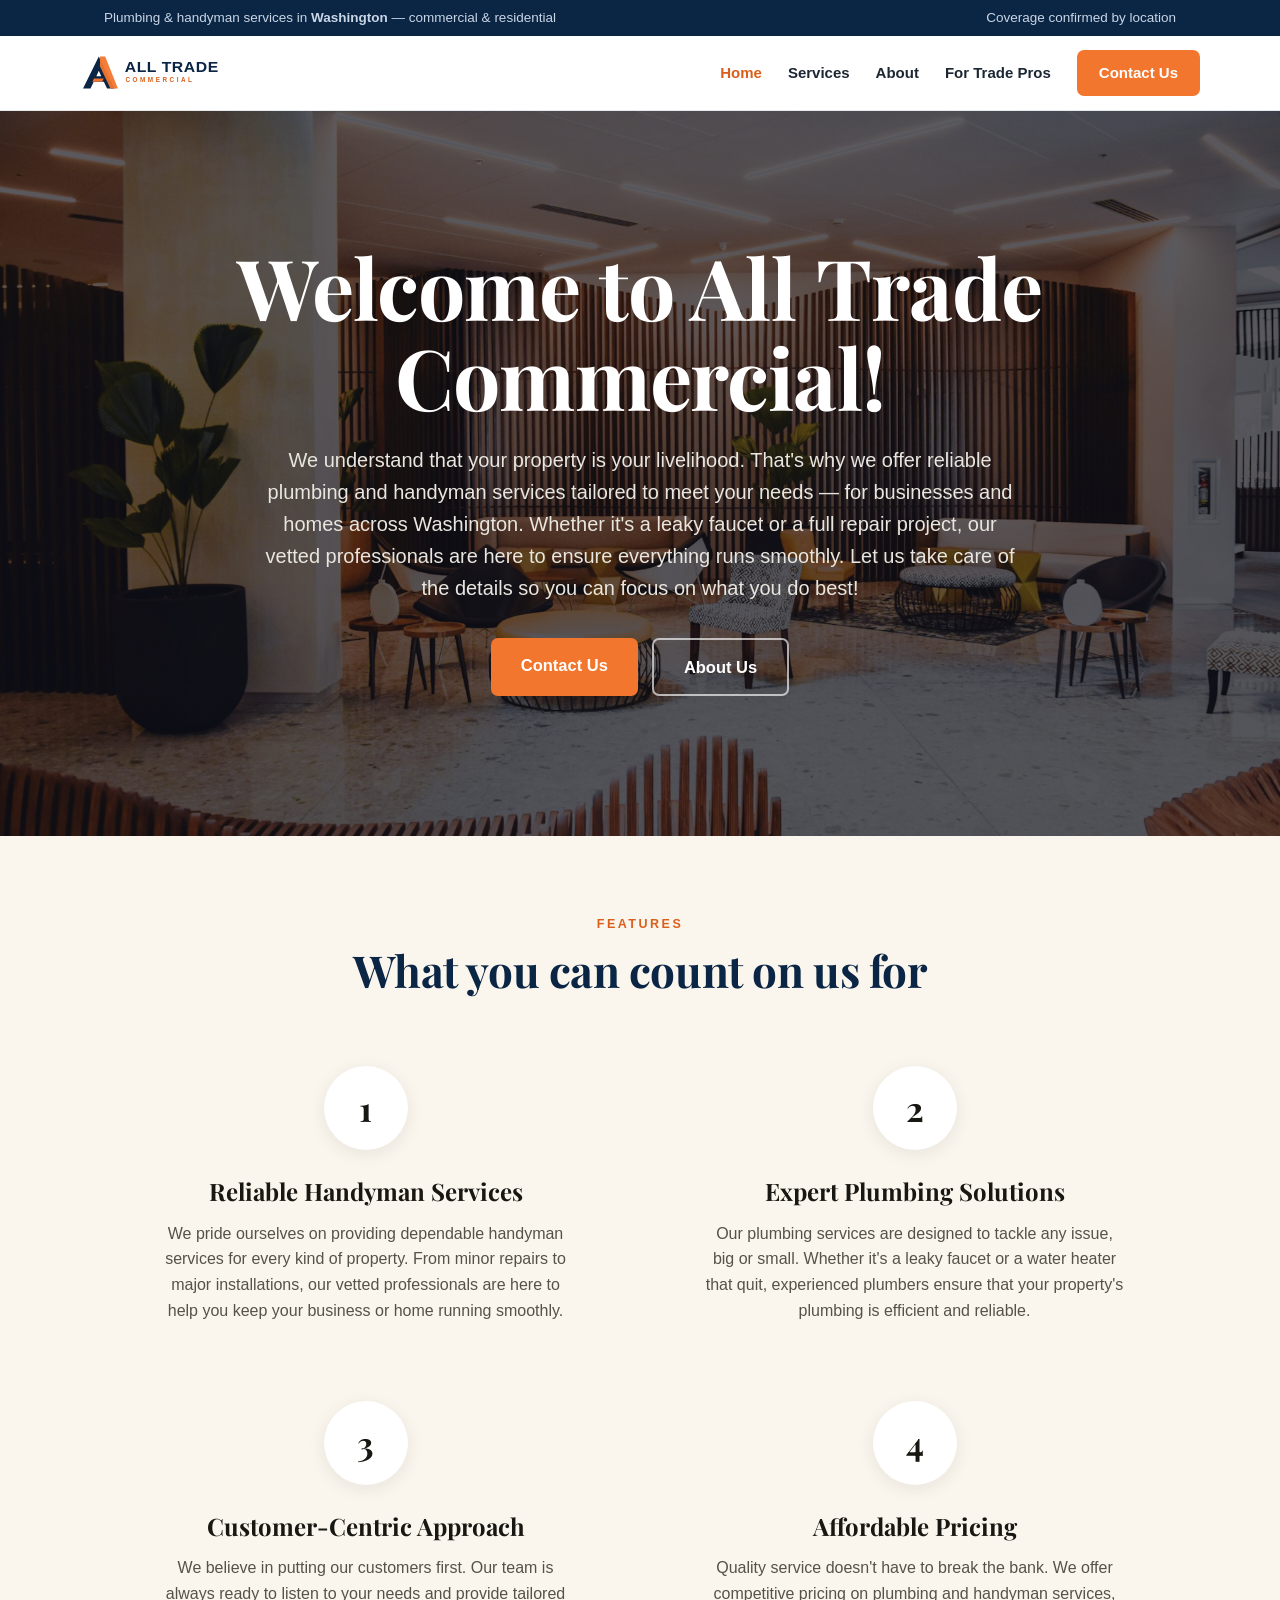
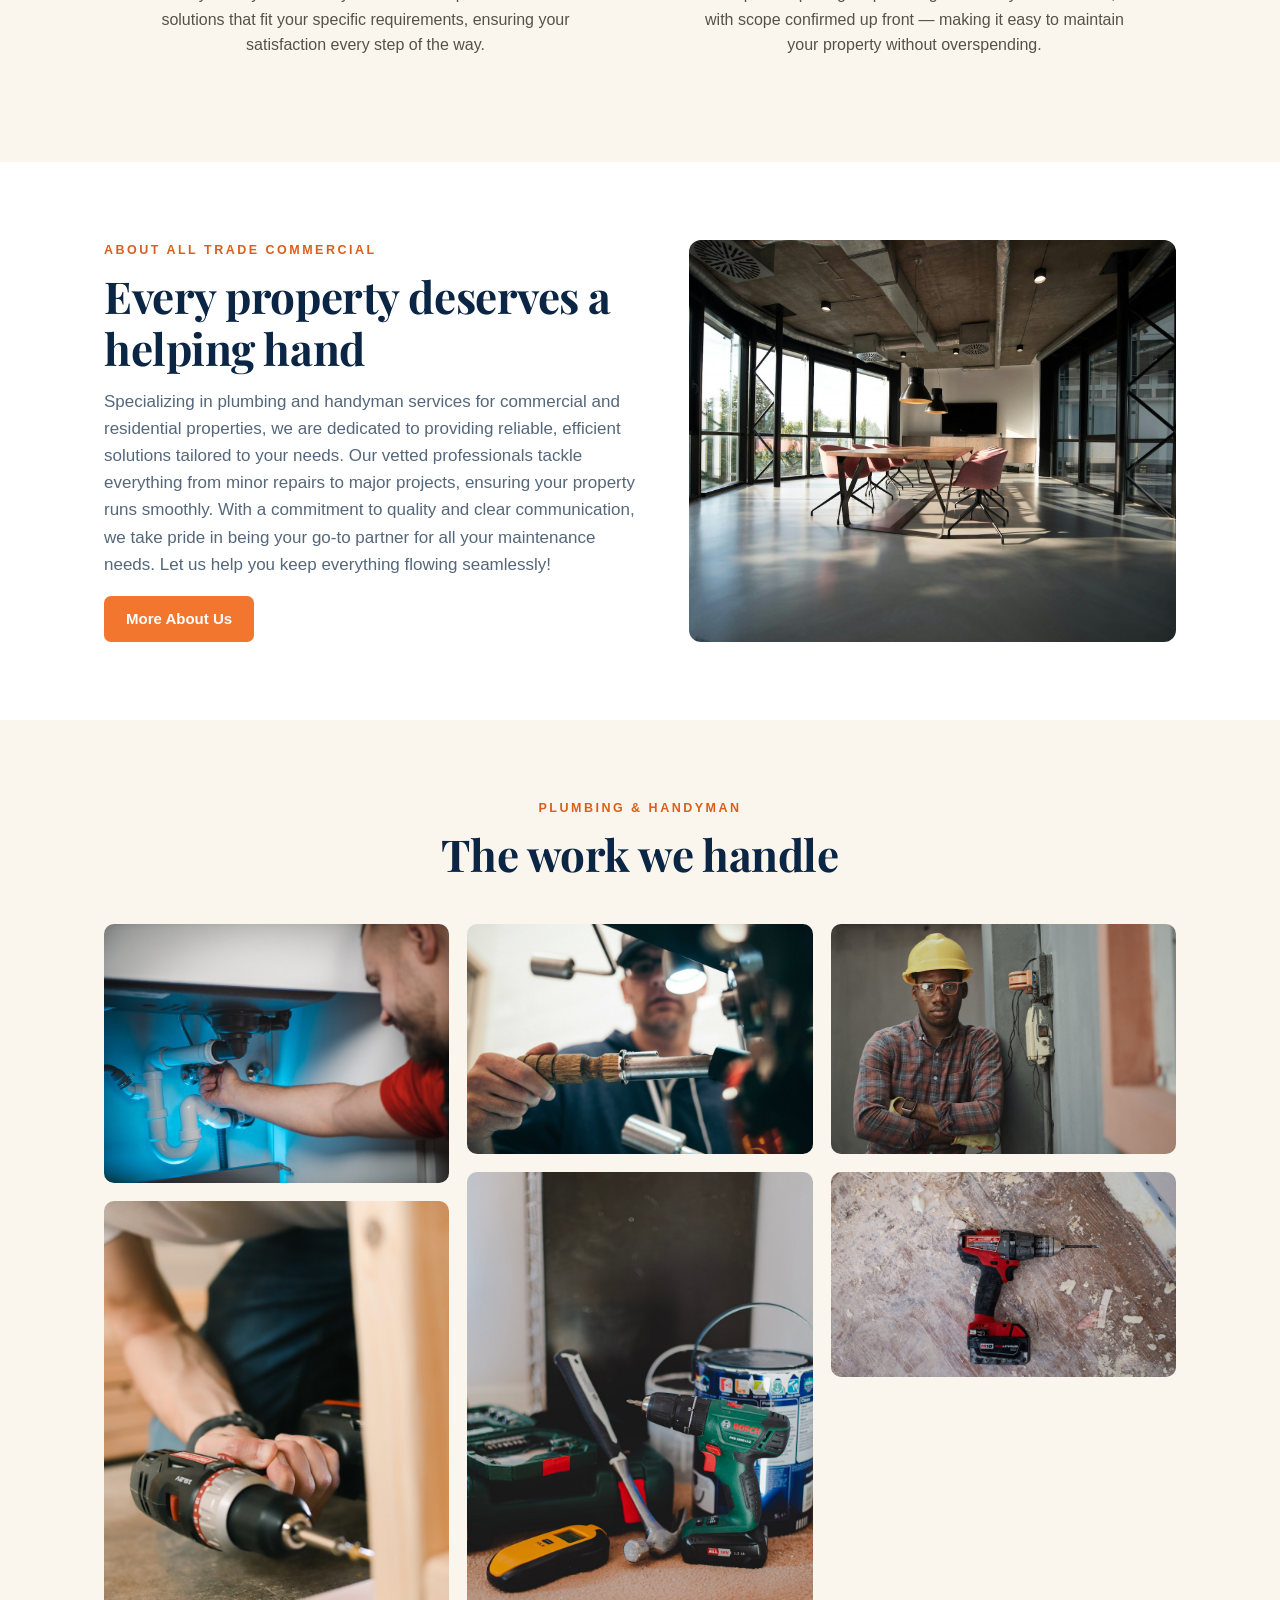
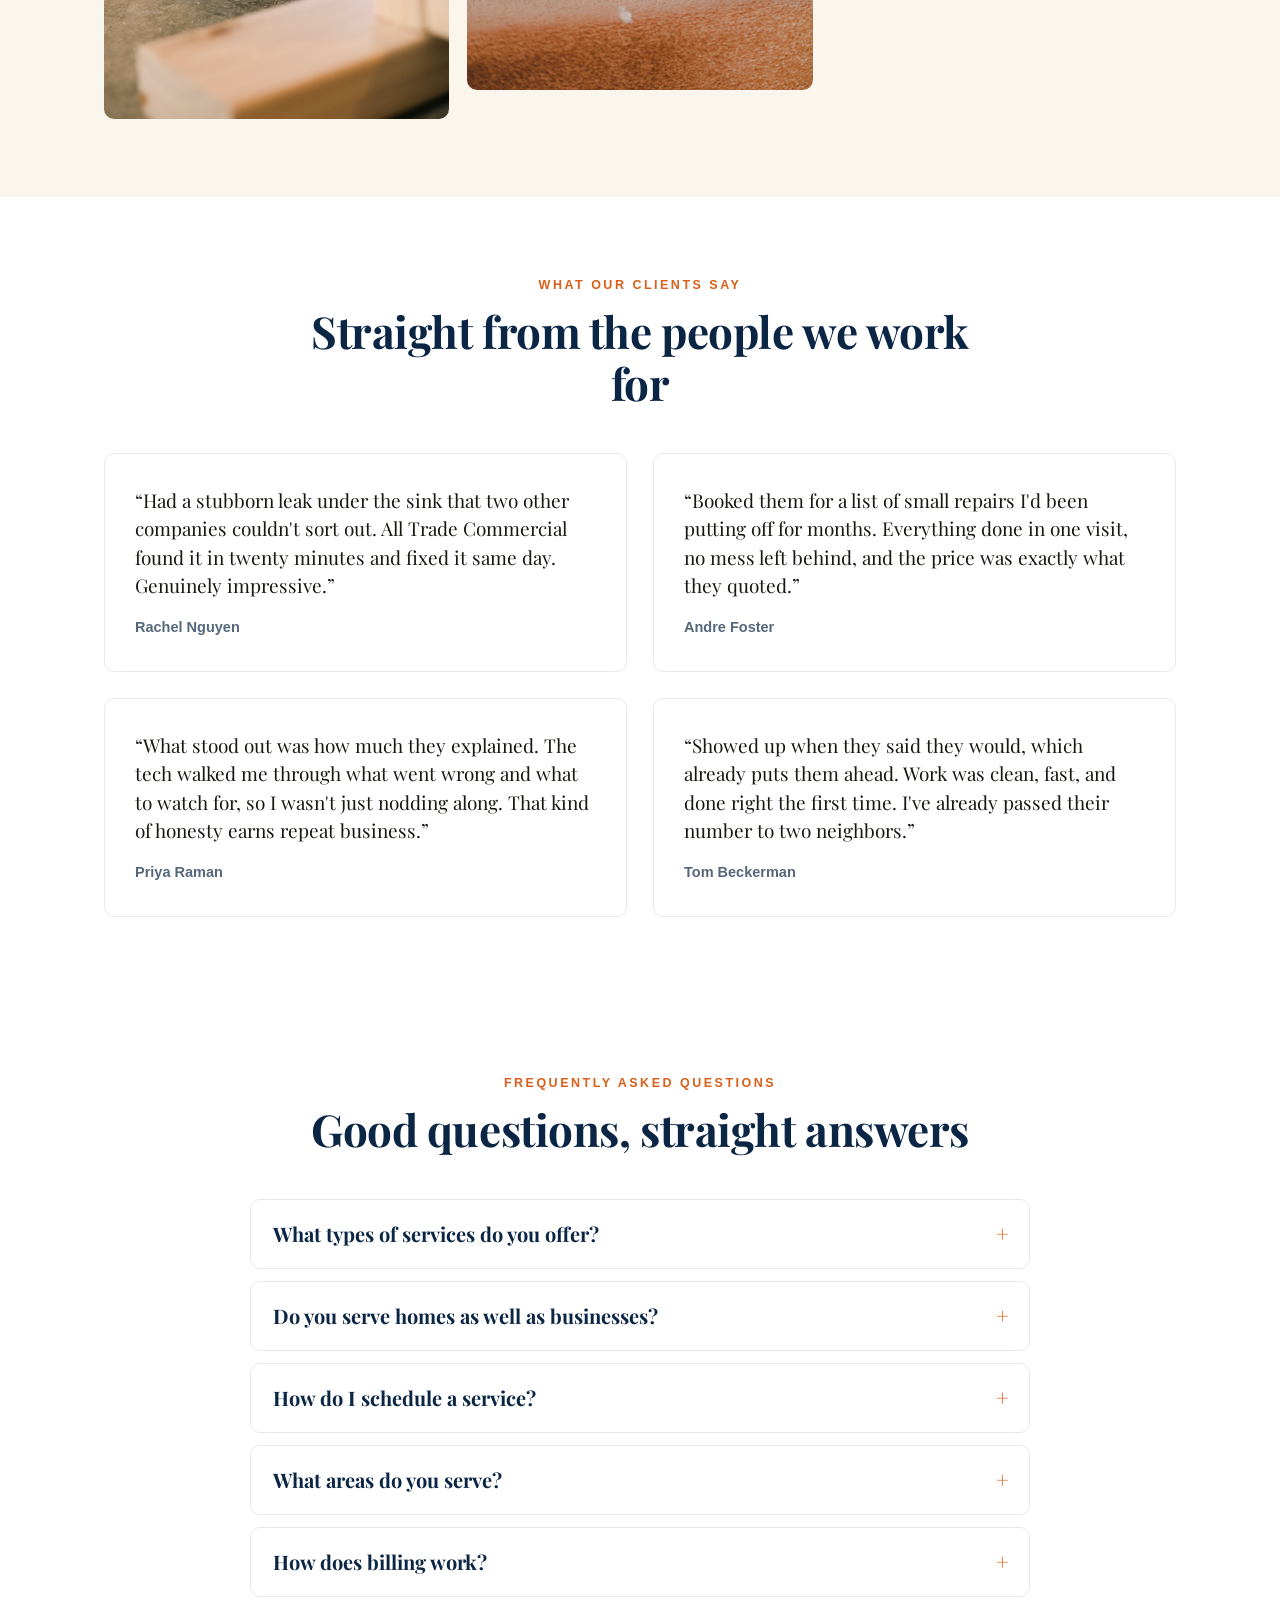
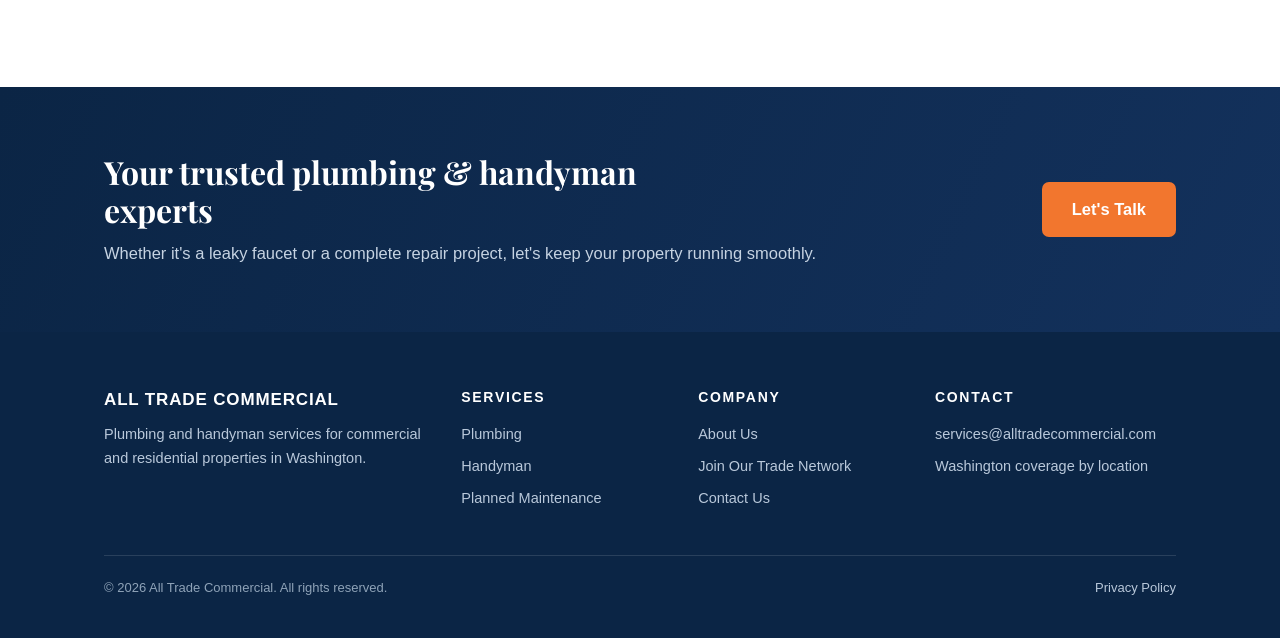
==== index.html @ d50c4b0a "Add client testimonials to homepage" ====
<!doctype html>
<html lang="en">
<head>
  <meta charset="utf-8" />
  <meta name="viewport" content="width=device-width, initial-scale=1" />
  <title>All Trade Commercial — Plumbing &amp; Handyman Services | WA</title>
  <meta name="description" content="Reliable plumbing and handyman services for commercial and residential properties in Washington. One point of contact, vetted professionals, and service tailored to your needs." />
  <link rel="stylesheet" href="/styles.css?v=3" />
  <link rel="icon" href="/assets/all-trade-mark.svg" type="image/svg+xml" />
  <meta property="og:title" content="All Trade Commercial — Plumbing &amp; Handyman Services" />
  <meta property="og:description" content="Reliable plumbing and handyman services for commercial and residential properties across Washington." />
  <meta property="og:type" content="website" />
  <meta property="og:url" content="https://alltradecommercial.com/" />
  <meta property="og:image" content="https://alltradecommercial.com/assets/photos/hero.jpg" />
  <script type="application/ld+json">
  {
    "@context": "https://schema.org",
    "@type": "LocalBusiness",
    "name": "All Trade Commercial",
    "url": "https://alltradecommercial.com",
    "email": "services@alltradecommercial.com",
    "description": "Plumbing and handyman services for commercial and residential properties in Washington.",
    "areaServed": "Washington"
  }
  </script>
</head>
<body>

  <div class="topbar">
    <div class="container">
      <div>Plumbing &amp; handyman services in <b>Washington</b> — commercial &amp; residential</div>
      <div>Coverage confirmed by location</div>
    </div>
  </div>

  <header class="site">
    <div class="container nav">
      <a class="brand" href="/">
        <img class="logo" src="/assets/all-trade-commercial-logo.svg" alt="All Trade Commercial" />
      </a>
      <button class="hamburger" aria-label="Menu" onclick="document.querySelector('nav.links').classList.toggle('open')">
        <span></span><span></span><span></span>
      </button>
      <nav class="links">
        <a href="/" class="active">Home</a>
        <a href="/services/">Services</a>
        <a href="/about/">About</a>
        <a href="/trades/">For Trade Pros</a>
        <a href="/contact/" class="btn">Contact Us</a>
      </nav>
    </div>
  </header>

  <section class="hero photo">
    <div class="container">
      <h1>Welcome to All&nbsp;Trade Commercial!</h1>
      <p class="lede">We understand that your property is your livelihood. That's why we offer reliable plumbing and handyman services tailored to meet your needs — for businesses and homes across Washington. Whether it's a leaky faucet or a full repair project, our vetted professionals are here to ensure everything runs smoothly. Let us take care of the details so you can focus on what you do best!</p>
      <div class="cta-row">
        <a class="btn big" href="/contact/">Contact Us</a>
        <a class="btn big ghost" href="/about/">About Us</a>
      </div>
    </div>
  </section>

  <section class="block soft">
    <div class="container">
      <div class="section-head center-head">
        <div class="kicker">Features</div>
        <h2>What you can count on us for</h2>
      </div>
      <div class="grid cols-2">
        <div class="numbered">
          <div class="num">1</div>
          <h3>Reliable Handyman Services</h3>
          <p>We pride ourselves on providing dependable handyman services for every kind of property. From minor repairs to major installations, our vetted professionals are here to help you keep your business or home running smoothly.</p>
        </div>
        <div class="numbered">
          <div class="num">2</div>
          <h3>Expert Plumbing Solutions</h3>
          <p>Our plumbing services are designed to tackle any issue, big or small. Whether it's a leaky faucet or a water heater that quit, experienced plumbers ensure that your property's plumbing is efficient and reliable.</p>
        </div>
        <div class="numbered">
          <div class="num">3</div>
          <h3>Customer-Centric Approach</h3>
          <p>We believe in putting our customers first. Our team is always ready to listen to your needs and provide tailored solutions that fit your specific requirements, ensuring your satisfaction every step of the way.</p>
        </div>
        <div class="numbered">
          <div class="num">4</div>
          <h3>Affordable Pricing</h3>
          <p>Quality service doesn't have to break the bank. We offer competitive pricing on plumbing and handyman services, with scope confirmed up front — making it easy to maintain your property without overspending.</p>
        </div>
      </div>
    </div>
  </section>

  <section class="block">
    <div class="container about-photo">
      <div class="section-head">
        <div class="kicker">About All Trade Commercial</div>
        <h2>Every property deserves a helping hand</h2>
        <p>Specializing in plumbing and handyman services for commercial and residential properties, we are dedicated to providing reliable, efficient solutions tailored to your needs. Our vetted professionals tackle everything from minor repairs to major projects, ensuring your property runs smoothly. With a commitment to quality and clear communication, we take pride in being your go-to partner for all your maintenance needs. Let us help you keep everything flowing seamlessly!</p>
        <p style="margin-top:18px;"><a class="btn" href="/about/">More About Us</a></p>
      </div>
      <img src="/assets/photos/hero-interior.jpg" alt="Modern commercial interior" loading="lazy" />
    </div>
  </section>

  <section class="block soft">
    <div class="container">
      <div class="section-head center-head">
        <div class="kicker">Plumbing &amp; Handyman</div>
        <h2>The work we handle</h2>
      </div>
      <div class="gallery">
        <img src="/assets/photos/plumber-2.jpg" alt="Plumber repairing a sink drain" loading="lazy" />
        <img src="/assets/photos/handyman-2.jpg" alt="Handyman fastening hardware with a drill" loading="lazy" />
        <img src="/assets/photos/plumbing-fix.jpg" alt="Technician working on plumbing fittings" loading="lazy" />
        <img src="/assets/photos/handyman-1.jpg" alt="Tools and paint ready for repairs" loading="lazy" />
        <img src="/assets/photos/plumber-1.jpg" alt="Tradesman on a job site" loading="lazy" />
        <img src="/assets/photos/tools-1.jpg" alt="Drill on a workbench during renovation" loading="lazy" />
      </div>
    </div>
  </section>

  <section class="block">
    <div class="container">
      <div class="section-head center-head">
        <div class="kicker">What Our Clients Say</div>
        <h2>Straight from the people we work for</h2>
      </div>
      <div class="quotes">
        <div class="quote">
          <p class="q">“Had a stubborn leak under the sink that two other companies couldn't sort out. All Trade Commercial found it in twenty minutes and fixed it same day. Genuinely impressive.”</p>
          <div class="who">Rachel Nguyen</div>
        </div>
        <div class="quote">
          <p class="q">“Booked them for a list of small repairs I'd been putting off for months. Everything done in one visit, no mess left behind, and the price was exactly what they quoted.”</p>
          <div class="who">Andre Foster</div>
        </div>
        <div class="quote">
          <p class="q">“What stood out was how much they explained. The tech walked me through what went wrong and what to watch for, so I wasn't just nodding along. That kind of honesty earns repeat business.”</p>
          <div class="who">Priya Raman</div>
        </div>
        <div class="quote">
          <p class="q">“Showed up when they said they would, which already puts them ahead. Work was clean, fast, and done right the first time. I've already passed their number to two neighbors.”</p>
          <div class="who">Tom Beckerman</div>
        </div>
      </div>
    </div>
  </section>

  <section class="block">
    <div class="container">
      <div class="section-head center-head">
        <div class="kicker">Frequently Asked Questions</div>
        <h2>Good questions, straight answers</h2>
      </div>
      <div class="faq">
        <details>
          <summary>What types of services do you offer?</summary>
          <div class="a">We provide a range of plumbing and handyman services for commercial and residential properties — repairs, installations, and maintenance. Whatever you need handled, our team is here to help!</div>
        </details>
        <details>
          <summary>Do you serve homes as well as businesses?</summary>
          <div class="a">Yes — both. Our roots are in commercial properties, and the same vetted professionals and organized process are available for residential work too.</div>
        </details>
        <details>
          <summary>How do I schedule a service?</summary>
          <div class="a">Scheduling with us is easy! Just email us or fill out our contact form with the issue and property location, and we'll get back to you promptly to arrange a convenient time.</div>
        </details>
        <details>
          <summary>What areas do you serve?</summary>
          <div class="a">We proudly serve Washington, with availability confirmed by property location. If you're unsure whether we cover your area, just reach out and we'll be happy to assist!</div>
        </details>
        <details>
          <summary>How does billing work?</summary>
          <div class="a">We confirm scope and pricing before work is scheduled, and every completed job comes with clear, organized documentation. Multi-property clients can get consolidated billing across locations.</div>
        </details>
      </div>
    </div>
  </section>

  <section class="cta-band">
    <div class="container">
      <div>
        <h2>Your trusted plumbing &amp; handyman experts</h2>
        <p>Whether it's a leaky faucet or a complete repair project, let's keep your property running smoothly.</p>
      </div>
      <a class="btn big" href="/contact/">Let's Talk</a>
    </div>
  </section>

  <footer class="site">
    <div class="container">
      <div class="cols">
        <div>
          <div class="brandline">ALL TRADE COMMERCIAL</div>
          <p>Plumbing and handyman services for commercial and residential properties in Washington.</p>
        </div>
        <div>
          <h4>Services</h4>
          <a href="/services/#plumbing">Plumbing</a>
          <a href="/services/#handyman">Handyman</a>
          <a href="/contact/">Planned Maintenance</a>
        </div>
        <div>
          <h4>Company</h4>
          <a href="/about/">About Us</a>
          <a href="/trades/">Join Our Trade Network</a>
          <a href="/contact/">Contact Us</a>
        </div>
        <div>
          <h4>Contact</h4>
          <a href="mailto:services@alltradecommercial.com">services@alltradecommercial.com</a>
          <p style="margin-top:8px;">Washington coverage by location</p>
        </div>
      </div>
      <div class="fine">
        <div>© 2026 All Trade Commercial. All rights reserved.</div>
        <div><a href="/privacy/">Privacy Policy</a></div>
      </div>
    </div>
  </footer>

</body>
</html>
---- styles.css ----
/* All Trade Commercial — site styles */
@import url('https://fonts.googleapis.com/css2?family=Playfair+Display:wght@600;700;800&display=swap');
:root {
  --serif: 'Playfair Display', Georgia, 'Times New Roman', serif;
  --navy: #0b2545;
  --navy-2: #13315c;
  --ink: #1c2733;
  --slate: #55677a;
  --line: #e3e9ef;
  --bg: #ffffff;
  --bg-soft: #faf6ee;
  --orange: #f2762e;
  --orange-dark: #d95f1a;
  --white: #ffffff;
  --radius: 10px;
  --shadow: 0 10px 30px rgba(11, 37, 69, 0.10);
  --font: -apple-system, BlinkMacSystemFont, "Segoe UI", Roboto, Helvetica, Arial, sans-serif;
}

* { margin: 0; padding: 0; box-sizing: border-box; }

html { scroll-behavior: smooth; }

body {
  font-family: var(--font);
  color: var(--ink);
  background: var(--bg);
  line-height: 1.6;
  font-size: 16.5px;
  -webkit-font-smoothing: antialiased;
}

img { max-width: 100%; display: block; }

.container { max-width: 1120px; margin: 0 auto; padding: 0 24px; }

/* ---------- Header ---------- */
.topbar {
  background: var(--navy);
  color: #c9d6e5;
  font-size: 13.5px;
  padding: 7px 0;
}
.topbar .container {
  display: flex;
  justify-content: space-between;
  gap: 16px;
  flex-wrap: wrap;
}
.topbar a { color: #ffffff; text-decoration: none; font-weight: 600; }
.topbar a:hover { color: var(--orange); }

header.site {
  background: var(--white);
  border-bottom: 1px solid var(--line);
  position: sticky;
  top: 0;
  z-index: 50;
}
.nav {
  display: flex;
  align-items: center;
  justify-content: space-between;
  padding: 14px 0;
  gap: 24px;
}
.brand {
  display: flex;
  align-items: center;
  gap: 11px;
  text-decoration: none;
  color: var(--navy);
}
.brand .logo { width: 214px; height: auto; display: block; }
nav.links { display: flex; align-items: center; gap: 26px; }
nav.links a {
  text-decoration: none;
  color: var(--ink);
  font-weight: 600;
  font-size: 15px;
}
nav.links a:hover, nav.links a.active { color: var(--orange-dark); }
.btn {
  display: inline-block;
  background: var(--orange);
  color: #fff !important;
  font-weight: 700;
  padding: 11px 22px;
  border-radius: 7px;
  text-decoration: none;
  border: none;
  font-size: 15px;
  cursor: pointer;
  transition: background 0.15s ease;
}
.btn:hover { background: var(--orange-dark); }
.btn.ghost {
  background: transparent;
  color: #fff !important;
  border: 2px solid rgba(255, 255, 255, 0.65);
}
.btn.ghost:hover { border-color: #fff; background: rgba(255,255,255,0.08); }
.btn.big { padding: 14px 30px; font-size: 16.5px; }

.hamburger {
  display: none;
  background: none;
  border: none;
  cursor: pointer;
  padding: 6px;
}
.hamburger span {
  display: block;
  width: 24px;
  height: 3px;
  background: var(--navy);
  margin: 5px 0;
  border-radius: 2px;
}

/* ---------- Hero ---------- */
.hero {
  background:
    linear-gradient(120deg, rgba(11, 37, 69, 0.97) 35%, rgba(19, 49, 92, 0.90)),
    repeating-linear-gradient(45deg, #0d2b50 0 22px, #0b2545 22px 44px);
  color: #fff;
  padding: 84px 0 92px;
}
.hero .kicker {
  color: var(--orange);
  font-weight: 800;
  letter-spacing: 0.22em;
  text-transform: uppercase;
  font-size: 13px;
  margin-bottom: 18px;
}
.hero h1 {
  font-size: clamp(32px, 5vw, 52px);
  line-height: 1.12;
  font-weight: 800;
  max-width: 720px;
  letter-spacing: -0.01em;
}
.hero p.lede {
  margin: 22px 0 34px;
  font-size: 19px;
  color: #cfdae8;
  max-width: 640px;
}
.hero .cta-row { display: flex; gap: 14px; flex-wrap: wrap; }
.hero .strip {
  margin-top: 56px;
  display: flex;
  gap: 34px;
  flex-wrap: wrap;
  border-top: 1px solid rgba(255, 255, 255, 0.15);
  padding-top: 26px;
}
.hero .strip div { font-size: 14.5px; color: #b9c8da; }
.hero .strip b { display: block; color: #fff; font-size: 16.5px; margin-bottom: 2px; }

/* ---------- Sections ---------- */
section.block { padding: 78px 0; }
section.block.soft { background: var(--bg-soft); }
.section-head { max-width: 700px; margin-bottom: 44px; }
.section-head .kicker {
  color: var(--orange-dark);
  font-weight: 800;
  letter-spacing: 0.2em;
  text-transform: uppercase;
  font-size: 12.5px;
  margin-bottom: 10px;
}
.section-head h2 {
  font-size: clamp(26px, 3.6vw, 36px);
  color: var(--navy);
  line-height: 1.18;
  letter-spacing: -0.01em;
}
.section-head p { margin-top: 14px; color: var(--slate); font-size: 17px; }

.grid { display: grid; gap: 26px; }
.grid.cols-3 { grid-template-columns: repeat(3, 1fr); }
.grid.cols-2 { grid-template-columns: repeat(2, 1fr); }
.grid.cols-4 { grid-template-columns: repeat(4, 1fr); }

.card {
  background: var(--white);
  border: 1px solid var(--line);
  border-radius: var(--radius);
  padding: 30px 28px;
}
.card .icon {
  width: 46px;
  height: 46px;
  border-radius: 9px;
  background: #fdeadd;
  display: flex;
  align-items: center;
  justify-content: center;
  margin-bottom: 18px;
}
.card .icon svg { width: 24px; height: 24px; stroke: var(--orange-dark); }
.card h3 { color: var(--navy); font-size: 19px; margin-bottom: 9px; }
.card p { color: var(--slate); font-size: 15.5px; }
.card ul { margin: 12px 0 0 18px; color: var(--slate); font-size: 15.5px; }
.card ul li { margin-bottom: 5px; }
.card .more {
  display: inline-block;
  margin-top: 16px;
  color: var(--orange-dark);
  font-weight: 700;
  text-decoration: none;
  font-size: 15px;
}
.card .more:hover { text-decoration: underline; }

/* steps */
.steps { counter-reset: step; }
.step { position: relative; padding-left: 0; }
.step .num {
  width: 44px;
  height: 44px;
  border-radius: 50%;
  background: var(--navy);
  color: #fff;
  font-weight: 800;
  font-size: 18px;
  display: flex;
  align-items: center;
  justify-content: center;
  margin-bottom: 16px;
}
.step h3 { color: var(--navy); font-size: 18px; margin-bottom: 8px; }
.step p { color: var(--slate); font-size: 15.5px; }

/* industries chips */
.chips { display: flex; flex-wrap: wrap; gap: 12px; }
.chip {
  background: var(--white);
  border: 1px solid var(--line);
  border-radius: 100px;
  padding: 10px 20px;
  font-weight: 600;
  color: var(--navy);
  font-size: 15px;
}

/* why list */
.why { display: grid; grid-template-columns: repeat(2, 1fr); gap: 22px 34px; }
.why .item { display: flex; gap: 15px; align-items: flex-start; }
.why .tick {
  flex: none;
  width: 26px;
  height: 26px;
  border-radius: 50%;
  background: var(--orange);
  color: #fff;
  font-weight: 800;
  font-size: 15px;
  display: flex;
  align-items: center;
  justify-content: center;
  margin-top: 2px;
}
.why h3 { color: var(--navy); font-size: 17px; margin-bottom: 5px; }
.why p { color: var(--slate); font-size: 15px; }

/* CTA band */
.cta-band {
  background: linear-gradient(115deg, var(--navy), var(--navy-2));
  color: #fff;
  padding: 66px 0;
}
.cta-band .container {
  display: flex;
  align-items: center;
  justify-content: space-between;
  gap: 30px;
  flex-wrap: wrap;
}
.cta-band h2 { font-size: clamp(24px, 3.4vw, 32px); max-width: 560px; line-height: 1.2; }
.cta-band p { color: #c6d3e2; margin-top: 10px; font-size: 16.5px; }

/* ---------- Page hero (interior pages) ---------- */
.page-hero {
  background: linear-gradient(120deg, var(--navy) 40%, var(--navy-2));
  color: #fff;
  padding: 62px 0;
}
.page-hero h1 { font-size: clamp(28px, 4.4vw, 42px); font-weight: 800; letter-spacing: -0.01em; }
.page-hero p { color: #cfdae8; margin-top: 12px; max-width: 640px; font-size: 17.5px; }

/* ---------- Service detail rows ---------- */
.svc-row {
  display: grid;
  grid-template-columns: 1fr 1.4fr;
  gap: 44px;
  padding: 54px 0;
  border-bottom: 1px solid var(--line);
  align-items: start;
}
.svc-row:last-child { border-bottom: none; }
.svc-row .label h2 { color: var(--navy); font-size: 26px; margin-bottom: 10px; }
.svc-row .label p { color: var(--slate); font-size: 16px; }
.svc-row .badge {
  display: inline-block;
  background: #fdeadd;
  color: var(--orange-dark);
  font-weight: 700;
  font-size: 12.5px;
  letter-spacing: 0.08em;
  text-transform: uppercase;
  border-radius: 100px;
  padding: 5px 14px;
  margin-bottom: 14px;
}
.svc-row ul.svc-list {
  columns: 2;
  gap: 34px;
  list-style: none;
}
.svc-row ul.svc-list li {
  padding: 9px 0 9px 28px;
  position: relative;
  color: var(--ink);
  font-size: 15.5px;
  break-inside: avoid;
}
.svc-row ul.svc-list li::before {
  content: "";
  position: absolute;
  left: 0;
  top: 15px;
  width: 15px;
  height: 15px;
  border-radius: 4px;
  background: var(--orange);
}

/* ---------- Contact ---------- */
.contact-grid { display: grid; grid-template-columns: 1.15fr 1fr; gap: 48px; align-items: start; }
form.contact {
  background: var(--white);
  border: 1px solid var(--line);
  border-radius: var(--radius);
  padding: 34px;
  box-shadow: var(--shadow);
}
form.contact .row { display: grid; grid-template-columns: 1fr 1fr; gap: 16px; }
form.contact label {
  display: block;
  font-weight: 700;
  color: var(--navy);
  font-size: 14px;
  margin: 16px 0 6px;
}
form.contact input, form.contact select, form.contact textarea {
  width: 100%;
  border: 1.5px solid var(--line);
  border-radius: 7px;
  padding: 11px 13px;
  font-size: 15.5px;
  font-family: var(--font);
  color: var(--ink);
  background: #fff;
}
form.contact input:focus, form.contact select:focus, form.contact textarea:focus {
  outline: none;
  border-color: var(--orange);
}
form.contact button { margin-top: 24px; width: 100%; }
.contact-side .card { margin-bottom: 20px; }
.contact-side .card a { color: var(--orange-dark); font-weight: 700; text-decoration: none; }
.contact-side .card a:hover { text-decoration: underline; }

/* ---------- About ---------- */
.about-cols { display: grid; grid-template-columns: 1.3fr 1fr; gap: 48px; align-items: start; }
.about-cols .prose p { margin-bottom: 16px; color: var(--ink); font-size: 16.5px; }
.about-cols .prose p.muted { color: var(--slate); }

/* ---------- FAQ ---------- */
.faq { max-width: 780px; }
.faq details {
  background: var(--white);
  border: 1px solid var(--line);
  border-radius: var(--radius);
  margin-bottom: 12px;
  overflow: hidden;
}
.faq summary {
  cursor: pointer;
  list-style: none;
  padding: 18px 22px;
  font-weight: 700;
  color: var(--navy);
  font-size: 16.5px;
  position: relative;
  padding-right: 48px;
}
.faq summary::-webkit-details-marker { display: none; }
.faq summary::after {
  content: "+";
  position: absolute;
  right: 20px;
  top: 50%;
  transform: translateY(-50%);
  color: var(--orange-dark);
  font-size: 22px;
  font-weight: 700;
}
.faq details[open] summary::after { content: "–"; }
.faq details .a { padding: 0 22px 18px; color: var(--slate); font-size: 15.5px; }

/* ---------- Dual-audience split ---------- */
.split { display: grid; grid-template-columns: 1fr 1fr; gap: 26px; }
.split .panel {
  border-radius: var(--radius);
  padding: 38px 34px;
  color: #fff;
}
.split .panel.client { background: linear-gradient(135deg, var(--navy), var(--navy-2)); }
.split .panel.vendor { background: linear-gradient(135deg, var(--orange-dark), var(--orange)); }
.split .panel .kicker {
  font-weight: 800;
  letter-spacing: 0.2em;
  text-transform: uppercase;
  font-size: 12px;
  opacity: 0.85;
  margin-bottom: 10px;
}
.split .panel h3 { font-size: 23px; margin-bottom: 10px; line-height: 1.25; }
.split .panel p { font-size: 15.5px; opacity: 0.92; margin-bottom: 22px; }
.split .panel .btn { background: #fff; color: var(--navy) !important; }
.split .panel .btn:hover { background: #eef2f6; }
@media (max-width: 900px) { .split { grid-template-columns: 1fr; } }

/* ---------- Commitments strip ---------- */
.commit { display: grid; grid-template-columns: repeat(4, 1fr); gap: 26px; }
.commit .c {
  border-left: 4px solid var(--orange);
  padding-left: 18px;
}
.commit .c b { display: block; color: var(--navy); font-size: 21px; margin-bottom: 4px; }
.commit .c span { color: var(--slate); font-size: 14.5px; }
@media (max-width: 900px) { .commit { grid-template-columns: 1fr 1fr; } }
@media (max-width: 680px) { .commit { grid-template-columns: 1fr; } }

/* ---------- Footer ---------- */
footer.site {
  background: var(--navy);
  color: #b9c8da;
  padding: 54px 0 30px;
  font-size: 14.5px;
}
footer .cols {
  display: grid;
  grid-template-columns: 1.6fr 1fr 1fr 1.2fr;
  gap: 36px;
  padding-bottom: 36px;
  border-bottom: 1px solid rgba(255, 255, 255, 0.12);
}
footer h4 {
  color: #fff;
  font-size: 14px;
  text-transform: uppercase;
  letter-spacing: 0.12em;
  margin-bottom: 14px;
}
footer a { color: #b9c8da; text-decoration: none; display: block; margin-bottom: 9px; }
footer a:hover { color: var(--orange); }
footer .brandline { color: #fff; font-weight: 800; letter-spacing: 0.05em; font-size: 17px; margin-bottom: 10px; }
footer .fine {
  padding-top: 22px;
  display: flex;
  justify-content: space-between;
  gap: 16px;
  flex-wrap: wrap;
  font-size: 13px;
  color: #8fa3b8;
}

/* ---------- Responsive ---------- */
@media (max-width: 900px) {
  .grid.cols-3, .grid.cols-4 { grid-template-columns: 1fr 1fr; }
  .why { grid-template-columns: 1fr; }
  .svc-row { grid-template-columns: 1fr; gap: 20px; padding: 40px 0; }
  .svc-row ul.svc-list { columns: 1; }
  .contact-grid, .about-cols { grid-template-columns: 1fr; }
  footer .cols { grid-template-columns: 1fr 1fr; }
}

@media (max-width: 680px) {
  .grid.cols-3, .grid.cols-2, .grid.cols-4 { grid-template-columns: 1fr; }
  nav.links {
    display: none;
    position: absolute;
    top: 100%;
    left: 0;
    right: 0;
    background: #fff;
    flex-direction: column;
    align-items: stretch;
    padding: 10px 24px 20px;
    border-bottom: 1px solid var(--line);
    gap: 0;
  }
  nav.links.open { display: flex; }
  nav.links a { padding: 12px 0; border-bottom: 1px solid var(--line); }
  nav.links a.btn { margin-top: 14px; text-align: center; border-bottom: none; }
  .hamburger { display: block; }
  .topbar .container { justify-content: center; text-align: center; }
  .hero { padding: 60px 0 66px; }
}

/* ---------- Thermaflow-style refresh ---------- */
h1, h2, .hero h1, .page-hero h1, .section-head h2, .cta-band h2 { font-family: var(--serif); }
.section-head h2 { font-size: clamp(30px, 4.4vw, 44px); }
.card h3, .step h3, .why h3, .split .panel h3, .numbered h3, .faq summary { font-family: var(--serif); }

.hero.photo {
  background:
    linear-gradient(rgba(12, 16, 28, 0.55), rgba(12, 16, 28, 0.6)),
    url('/assets/photos/hero.jpg') center / cover no-repeat;
  padding: 130px 0 140px;
  text-align: center;
}
.hero.photo h1 {
  font-size: clamp(44px, 7.5vw, 84px);
  font-weight: 700;
  max-width: none;
  line-height: 1.08;
}
.hero.photo p.lede { margin-left: auto; margin-right: auto; max-width: 760px; font-size: 20px; color: #e8e6df; }
.hero.photo .cta-row { justify-content: center; }
.hero.photo .kicker { color: #f0c98f; }

.numbered { text-align: center; }
.numbered .num {
  width: 84px;
  height: 84px;
  border-radius: 50%;
  background: #ffffff;
  color: #191712;
  font-family: var(--serif);
  font-weight: 700;
  font-size: 34px;
  display: flex;
  align-items: center;
  justify-content: center;
  margin: 0 auto 22px;
  box-shadow: 0 4px 18px rgba(25, 23, 18, 0.08);
}
.numbered h3 { font-size: 24px; color: #191712; margin-bottom: 10px; }
.numbered p { color: #565248; font-size: 16px; max-width: 420px; margin: 0 auto; }
.grid.cols-2 .numbered { padding: 26px 10px; }

.about-photo { display: grid; grid-template-columns: 1.1fr 1fr; gap: 50px; align-items: center; }
.about-photo img { border-radius: 12px; width: 100%; height: 100%; object-fit: cover; min-height: 320px; }
.about-photo .section-head { margin-bottom: 0; }

.gallery { columns: 3; column-gap: 18px; }
.gallery img {
  width: 100%;
  border-radius: 10px;
  margin-bottom: 18px;
  break-inside: avoid;
}

.faq summary { font-size: 20px; }
.faq { margin: 0 auto; }
.center-head { text-align: center; margin-left: auto; margin-right: auto; }

@media (max-width: 900px) {
  .about-photo { grid-template-columns: 1fr; }
  .gallery { columns: 2; }
}
@media (max-width: 680px) {
  .gallery { columns: 2; column-gap: 12px; }
  .gallery img { margin-bottom: 12px; }
  .hero.photo { padding: 90px 0 100px; }
}

/* ---------- Testimonials ---------- */
.quotes { display: grid; grid-template-columns: repeat(2, 1fr); gap: 26px; }
.quote {
  background: var(--white);
  border: 1px solid var(--line);
  border-radius: var(--radius);
  padding: 32px 30px;
}
.quote p.q { font-family: var(--serif); font-size: 19px; color: #191712; line-height: 1.5; }
.quote .who { margin-top: 16px; font-weight: 700; color: var(--slate); font-size: 14.5px; }
@media (max-width: 680px) { .quotes { grid-template-columns: 1fr; } }
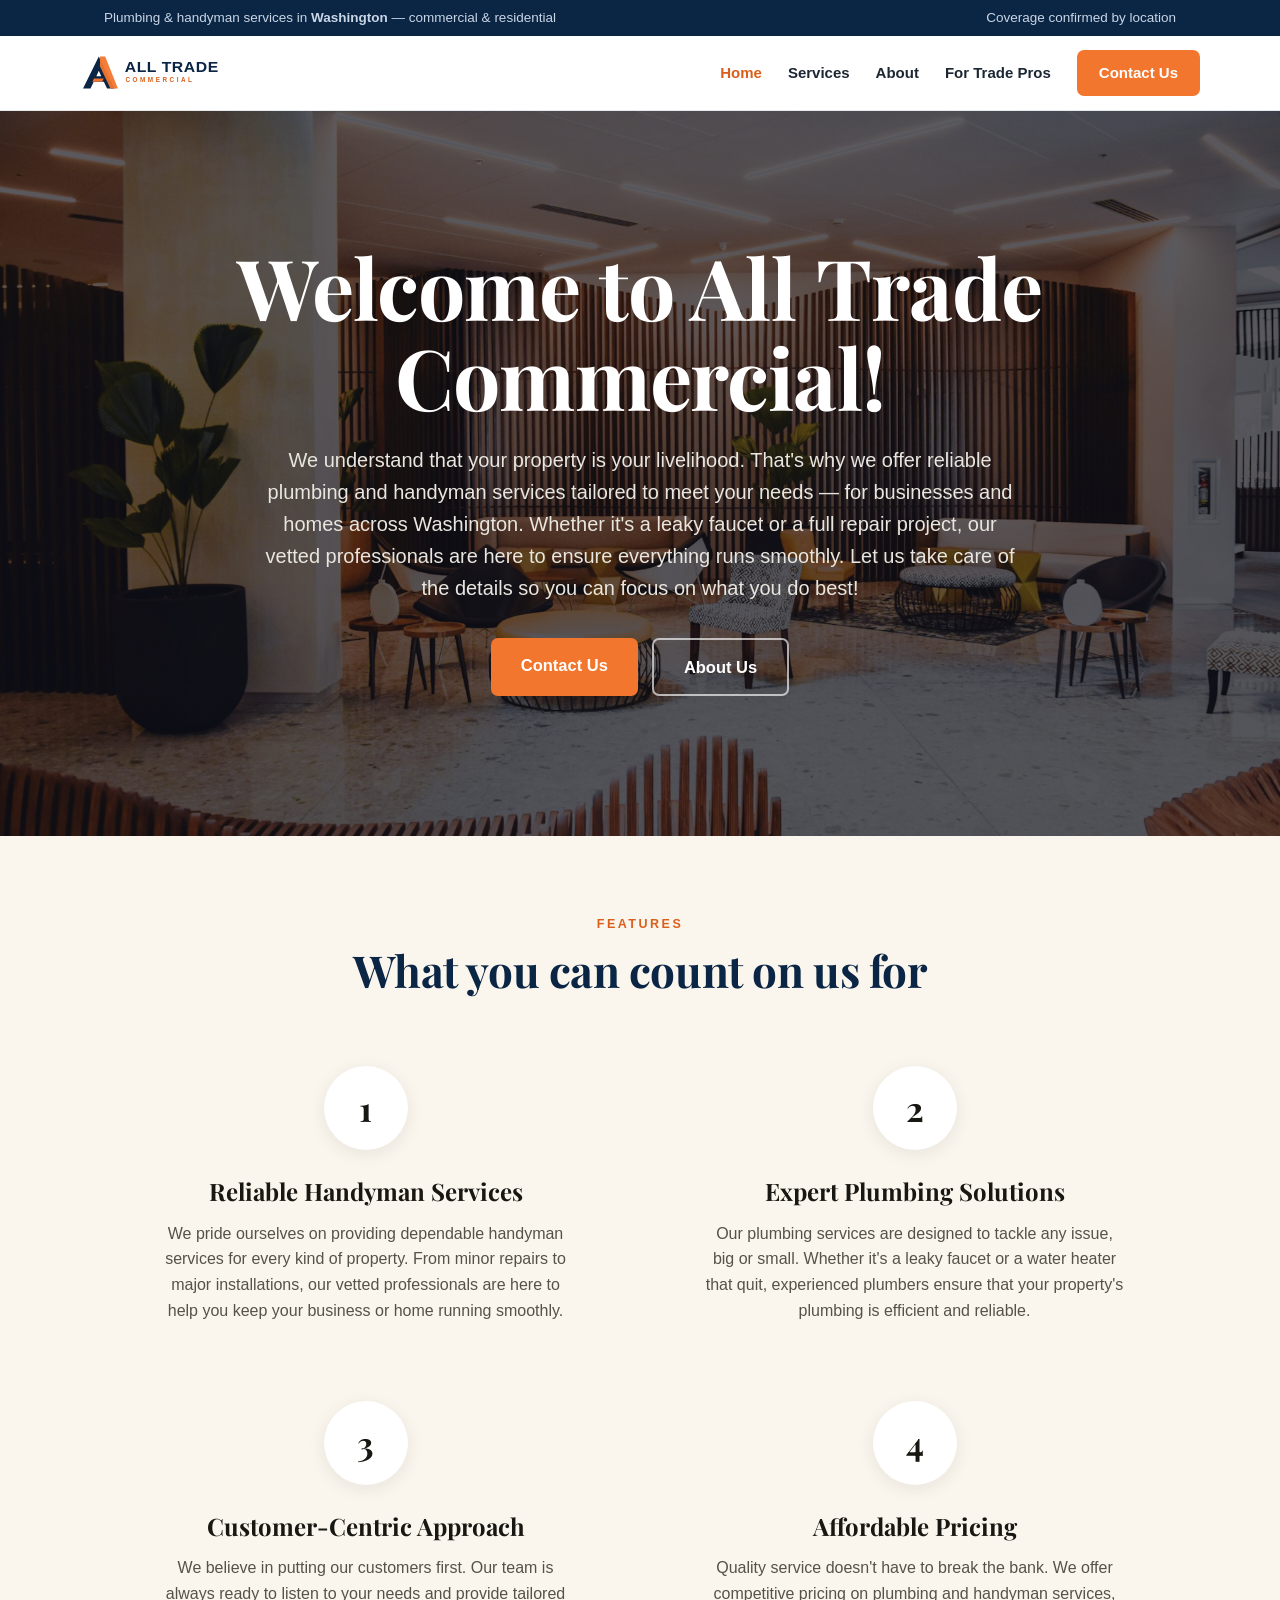
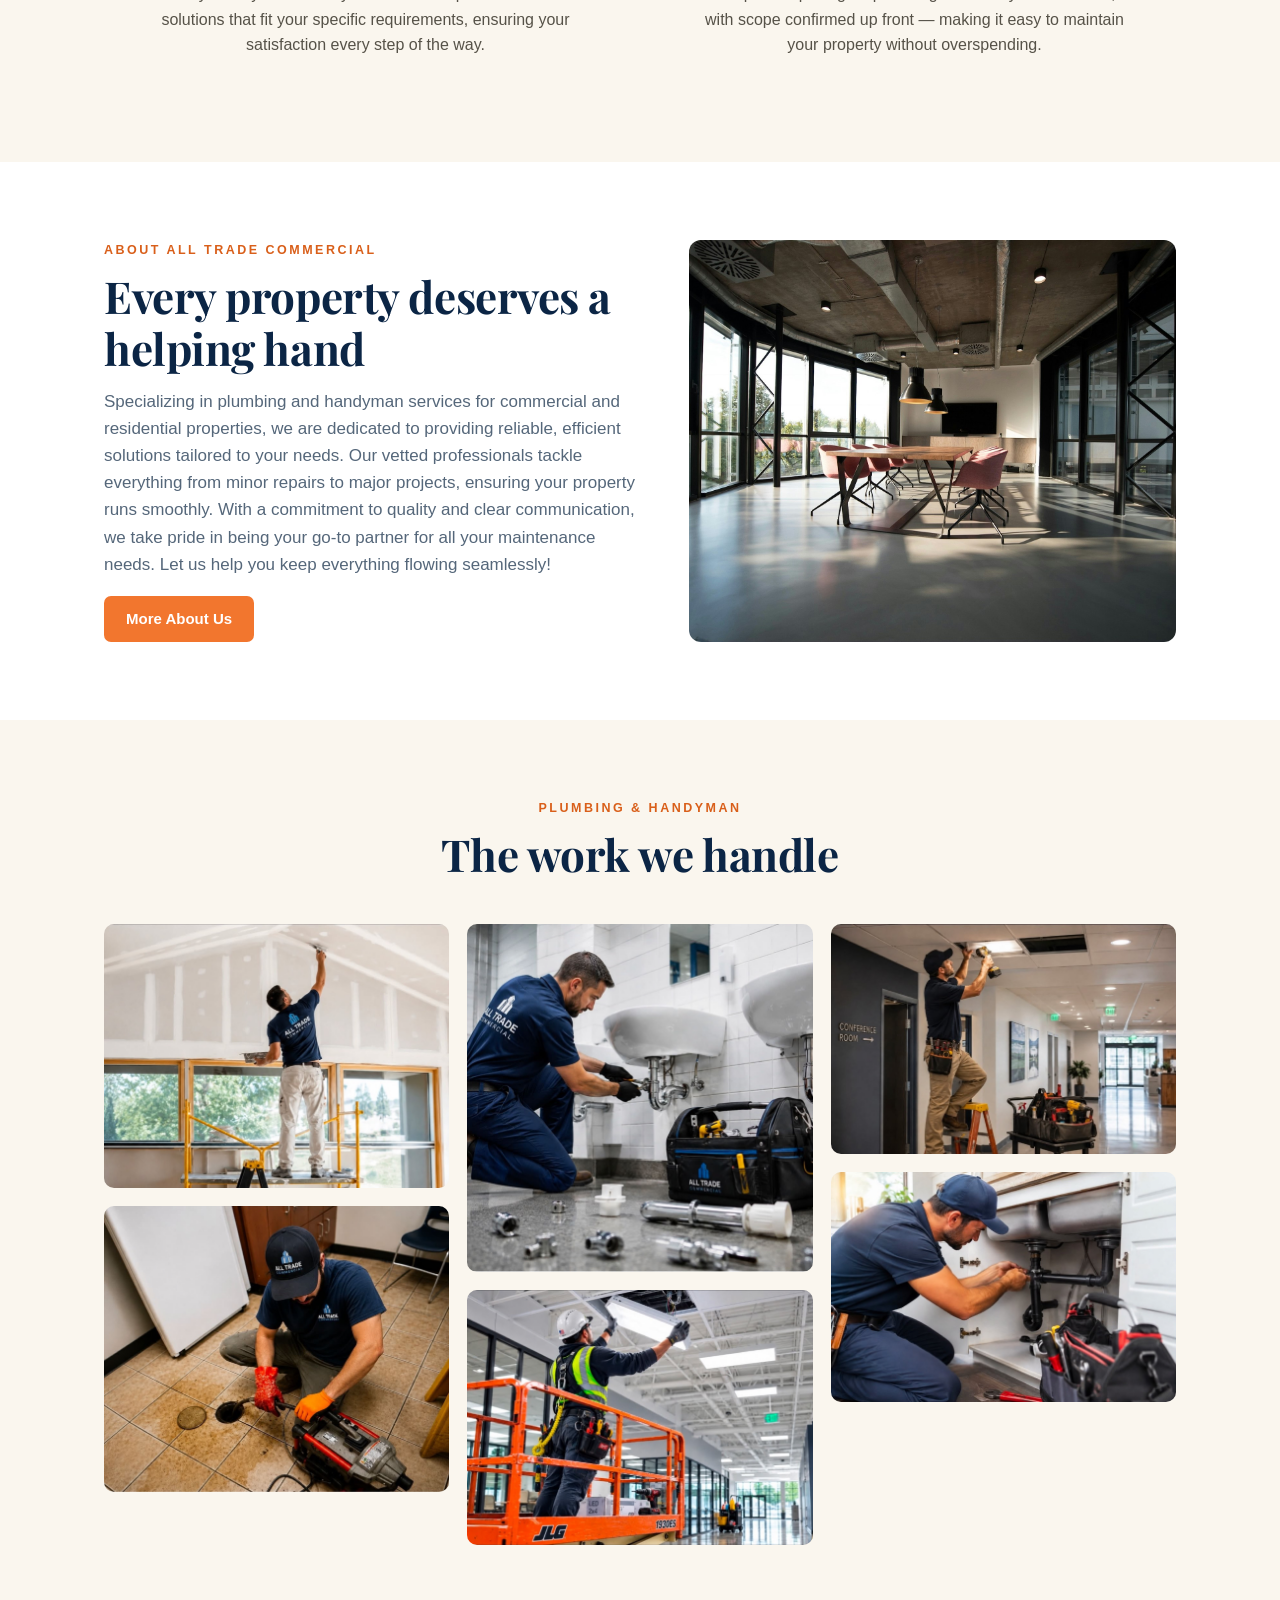
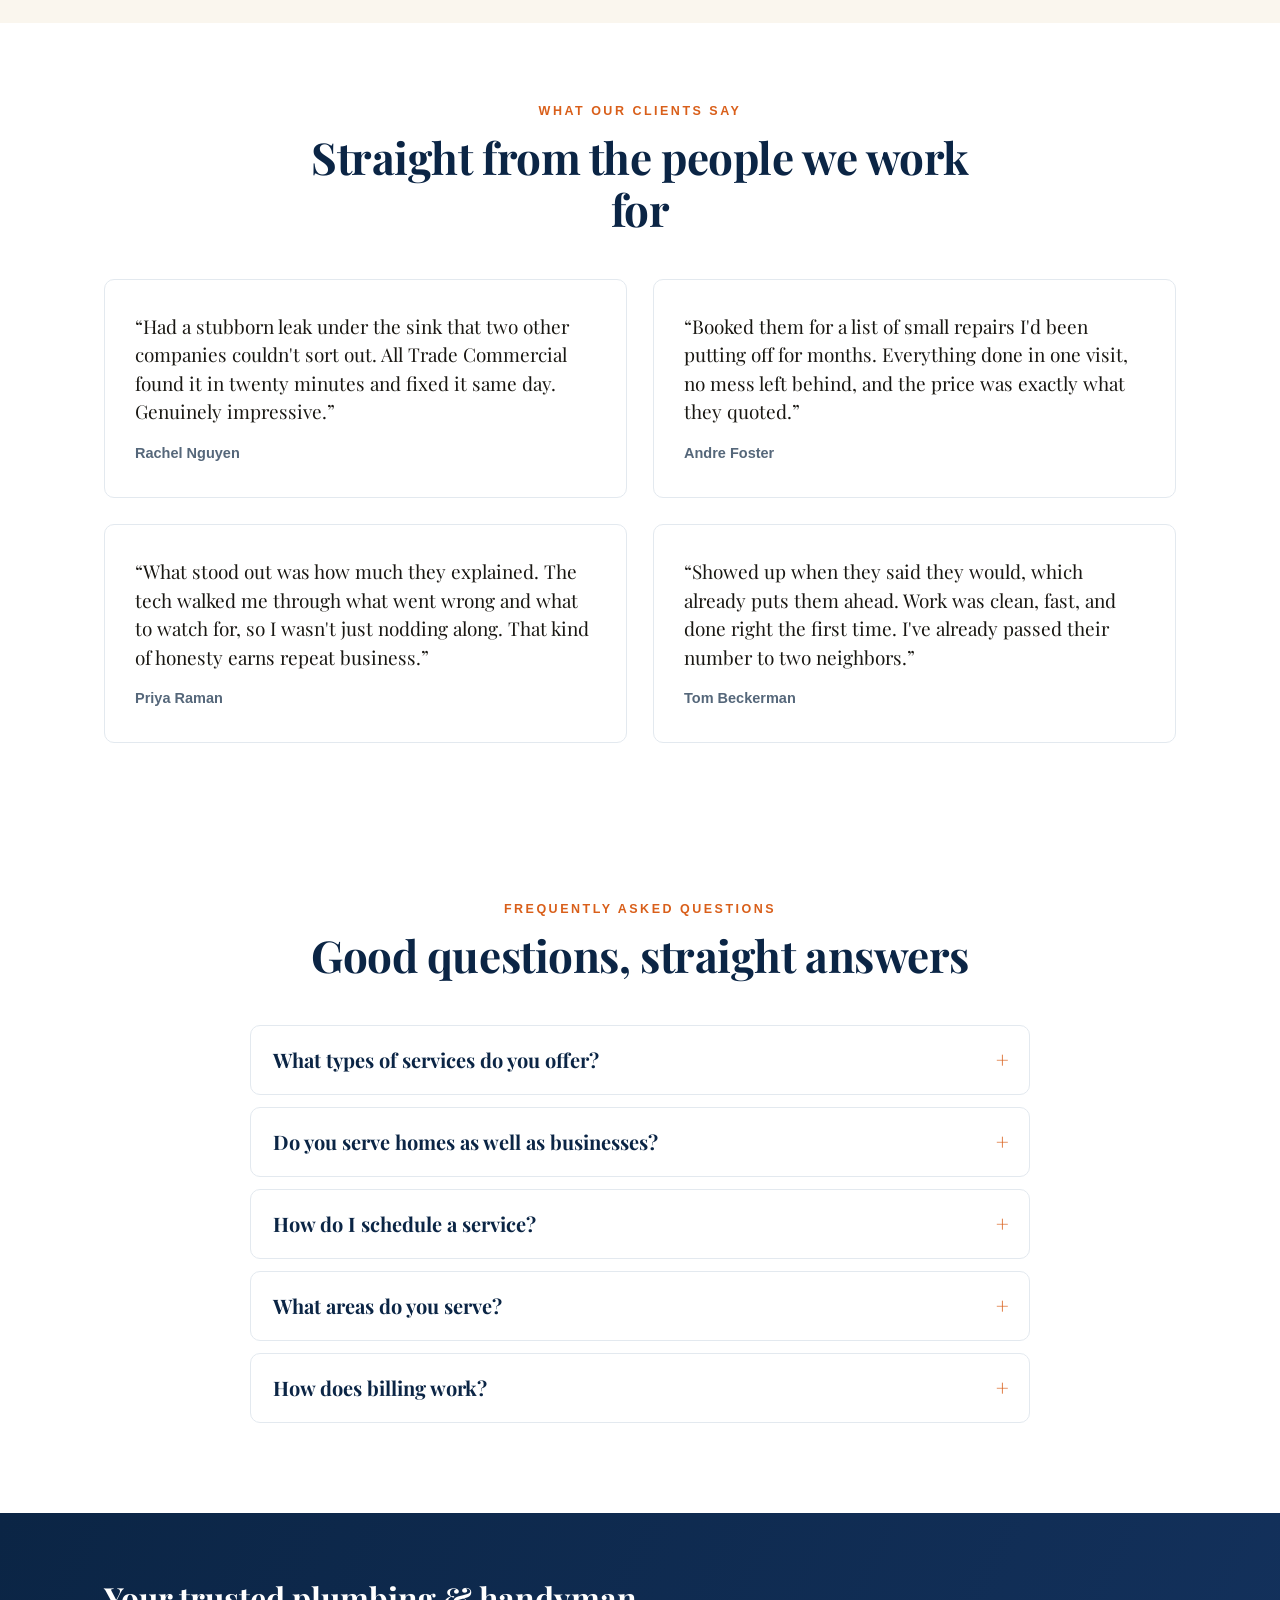
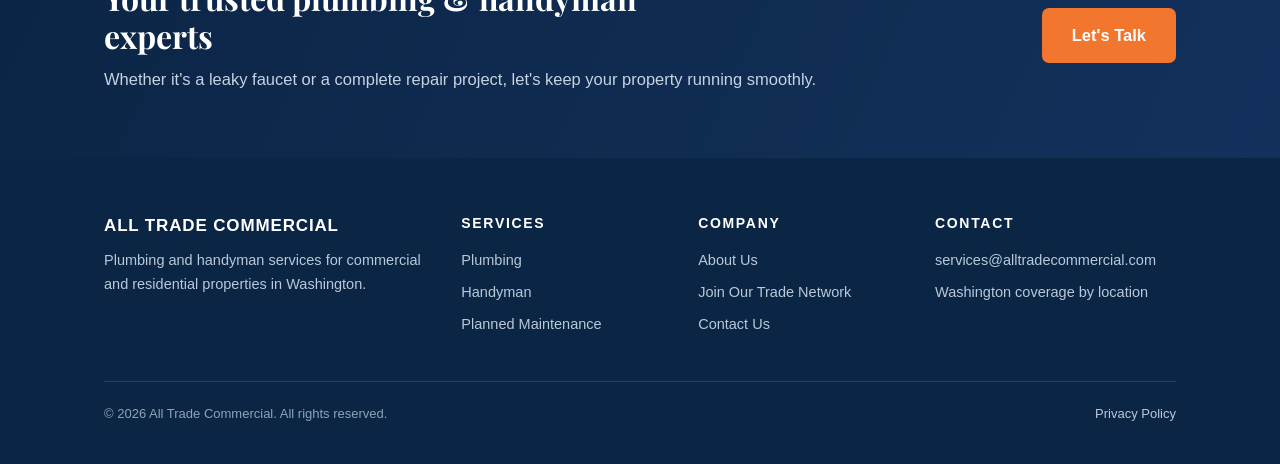
==== commit f6d343c4: "Add job photos to gallery" ====
--- a/index.html
+++ b/index.html
@@ -112,12 +112,14 @@
         <h2>The work we handle</h2>
       </div>
       <div class="gallery">
-        <img src="/assets/photos/plumber-2.jpg" alt="Plumber repairing a sink drain" loading="lazy" />
-        <img src="/assets/photos/handyman-2.jpg" alt="Handyman fastening hardware with a drill" loading="lazy" />
-        <img src="/assets/photos/plumbing-fix.jpg" alt="Technician working on plumbing fittings" loading="lazy" />
-        <img src="/assets/photos/handyman-1.jpg" alt="Tools and paint ready for repairs" loading="lazy" />
-        <img src="/assets/photos/plumber-1.jpg" alt="Tradesman on a job site" loading="lazy" />
-        <img src="/assets/photos/tools-1.jpg" alt="Drill on a workbench during renovation" loading="lazy" />
+        <!-- GALLERY:START — managed by scripts/add-photos.sh; manual edits inside will be overwritten once work photos exist -->
+        <img src="/assets/photos/work/job-20260818-125745-5.jpg" alt="Commercial plumbing and handyman services" loading="lazy" />
+        <img src="/assets/photos/work/job-20260818-125745-4.jpg" alt="Commercial plumbing and handyman services" loading="lazy" />
+        <img src="/assets/photos/work/job-20260818-125745-3.jpg" alt="Commercial plumbing and handyman services" loading="lazy" />
+        <img src="/assets/photos/work/job-20260818-125744-2.jpg" alt="Commercial plumbing and handyman services" loading="lazy" />
+        <img src="/assets/photos/work/job-20260818-125744-1.jpg" alt="Commercial plumbing and handyman services" loading="lazy" />
+        <img src="/assets/photos/work/job-20260818-125744-0.jpg" alt="Commercial plumbing and handyman services" loading="lazy" />
+        <!-- GALLERY:END -->
       </div>
     </div>
   </section>
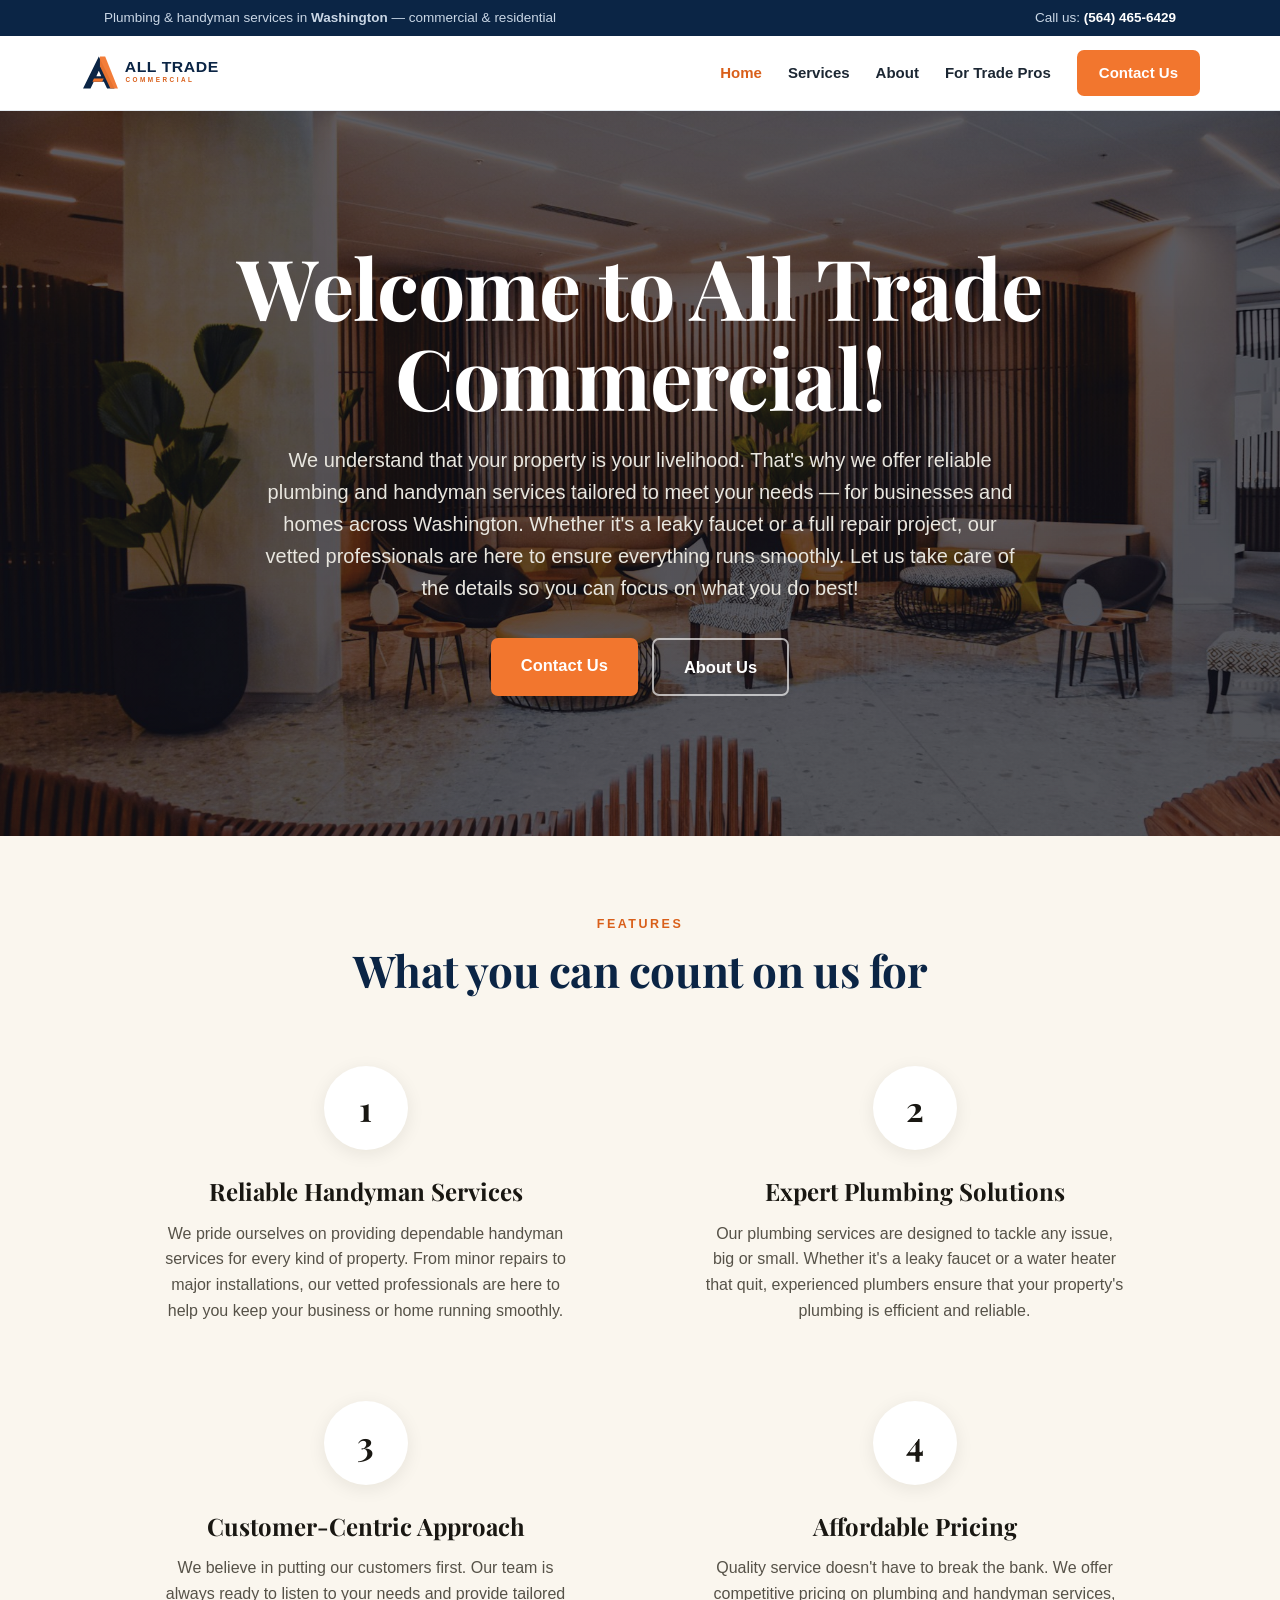
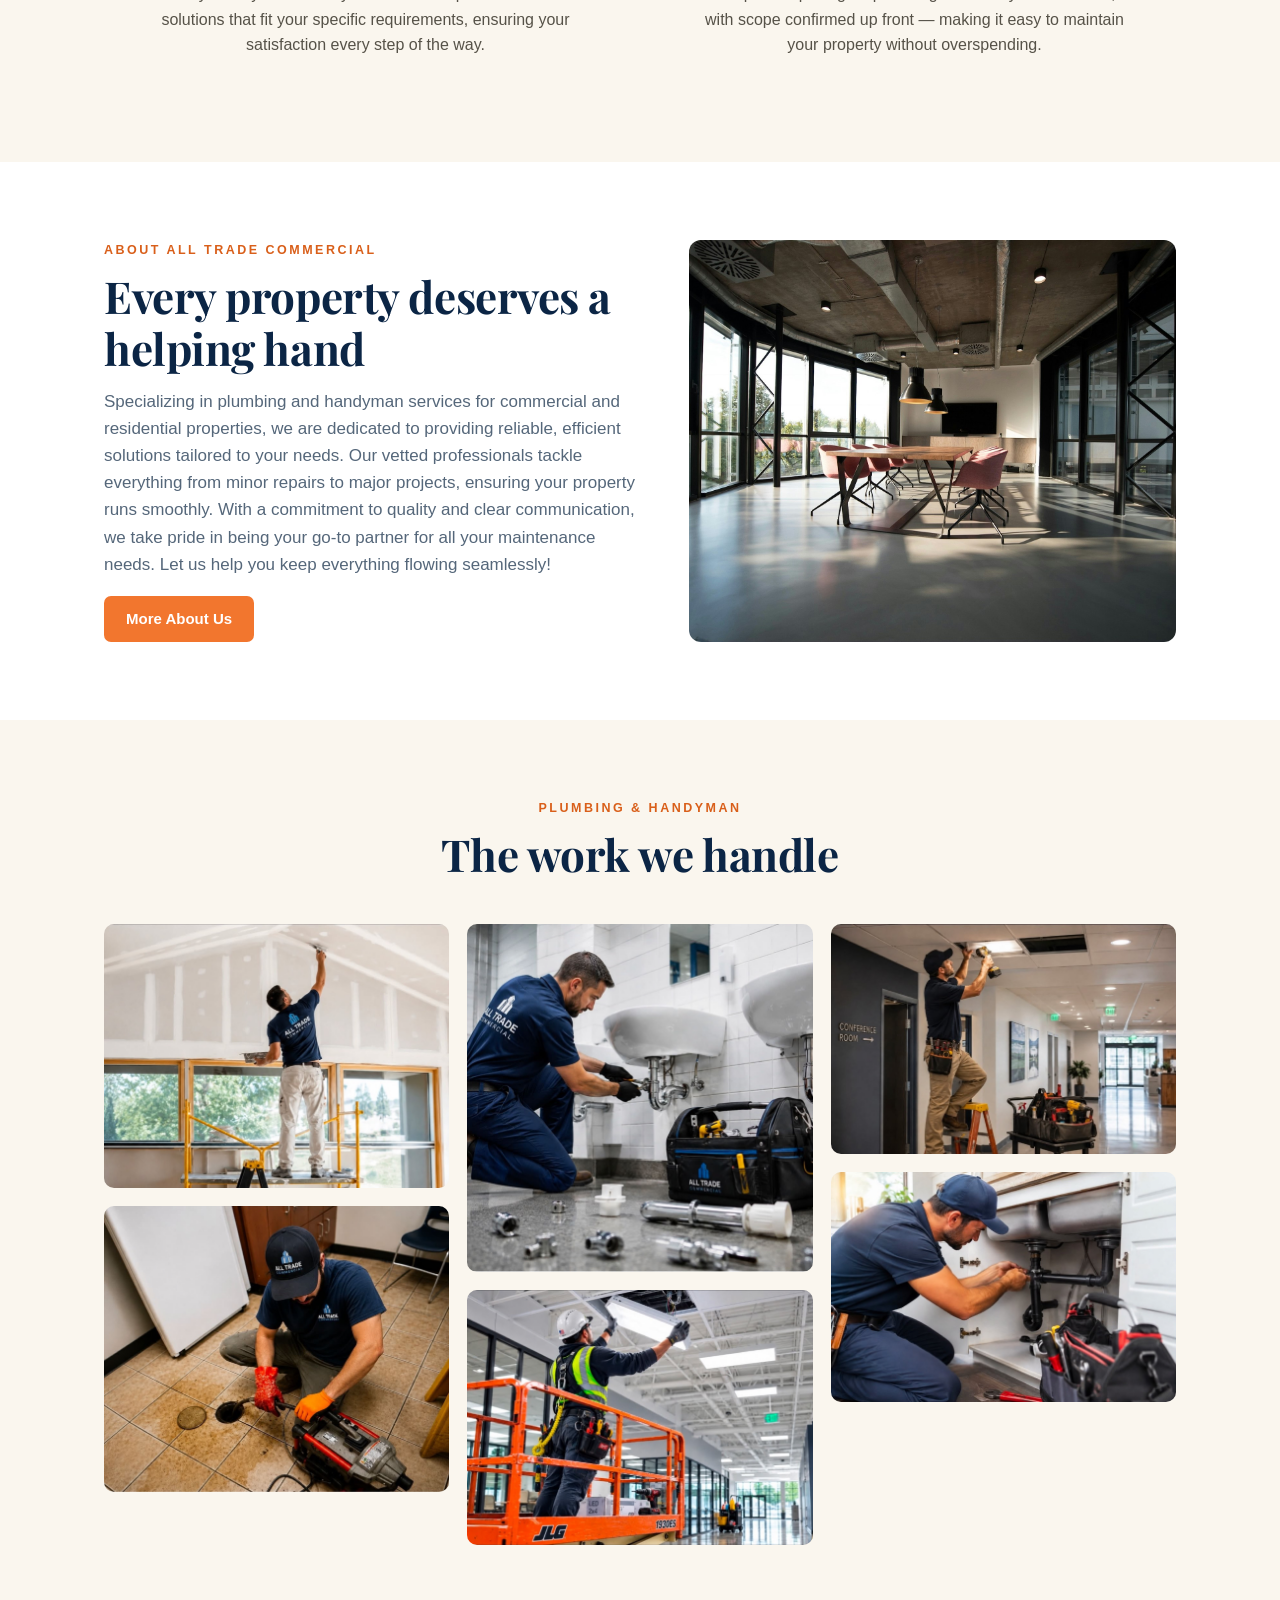
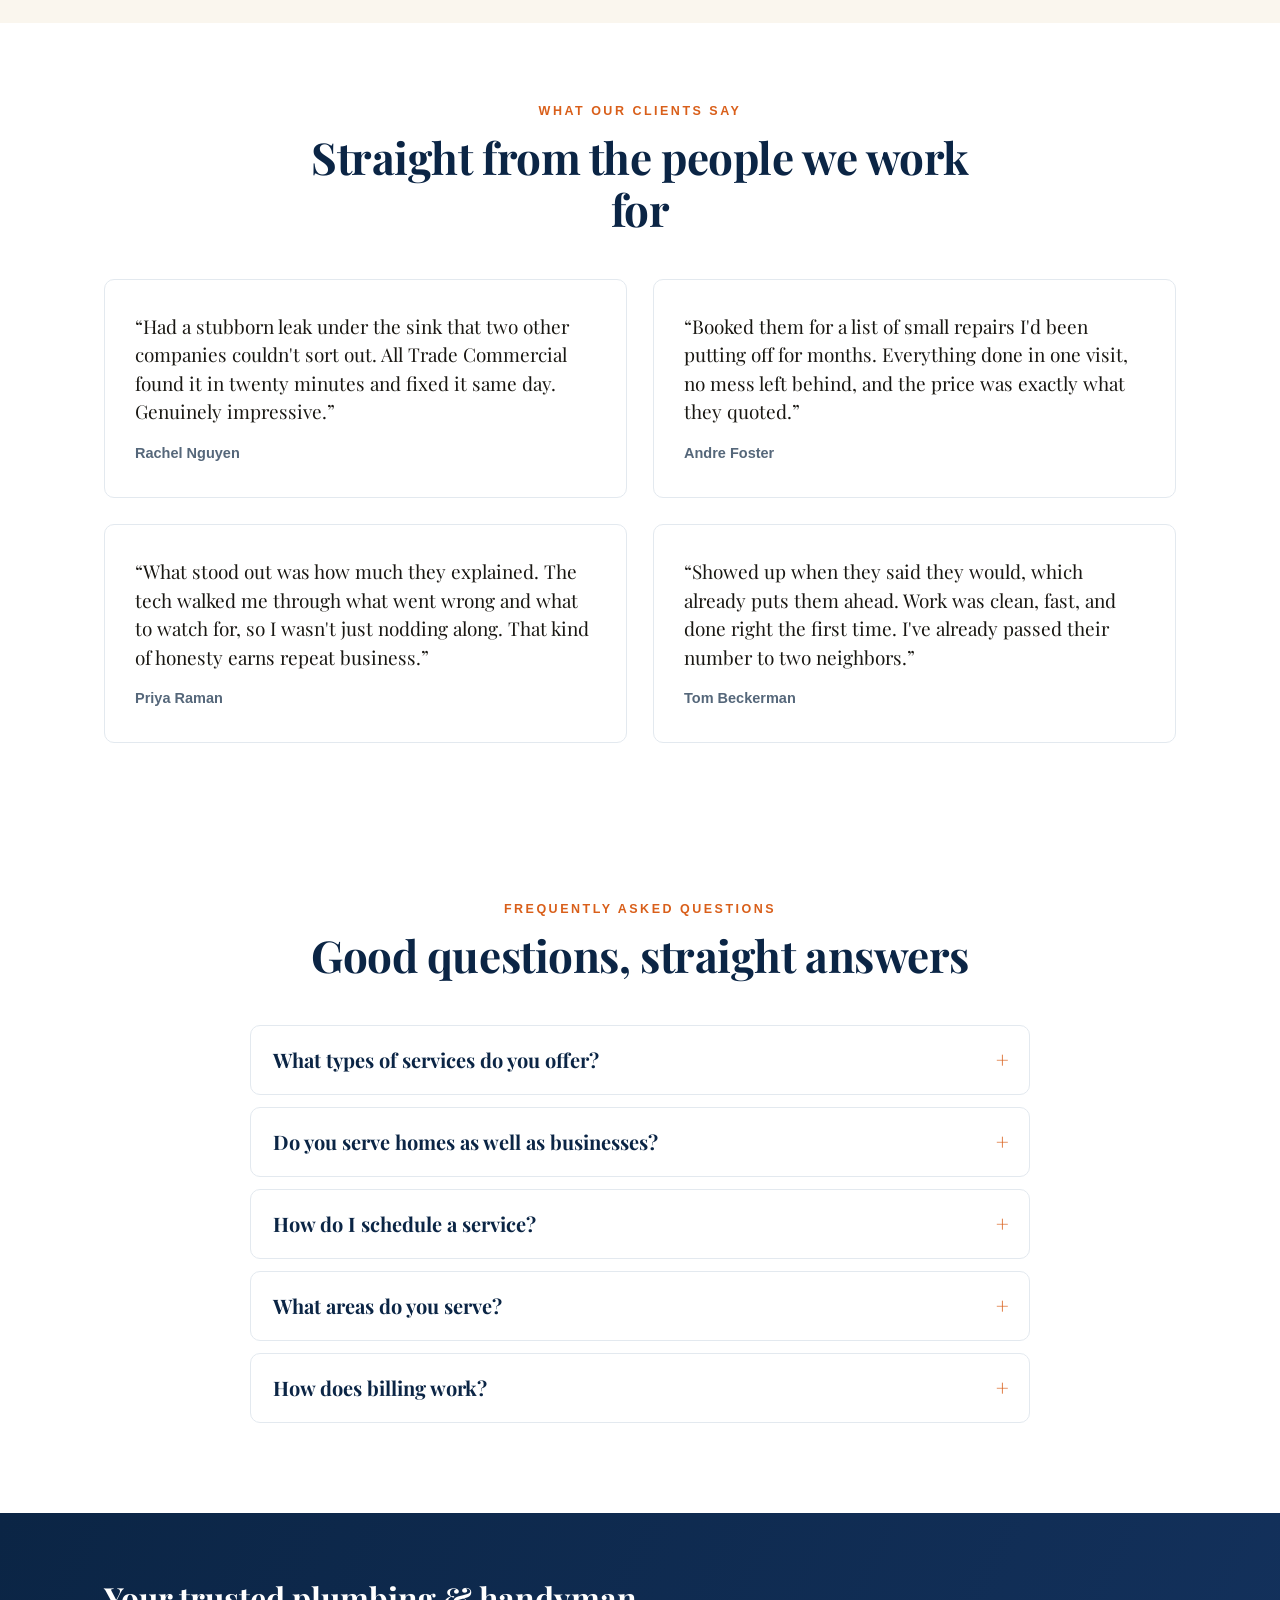
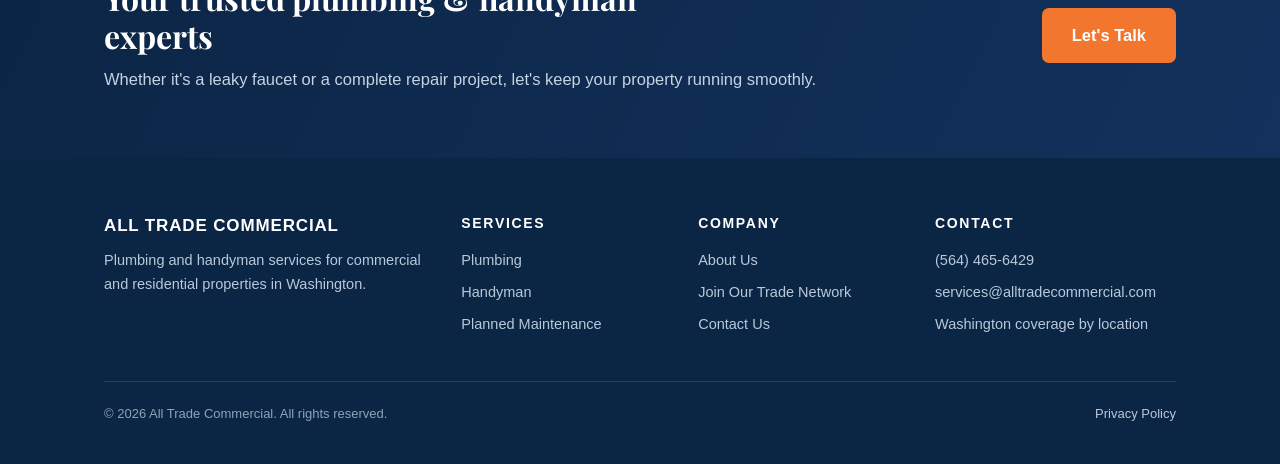
==== commit c2154ece: "Add company phone (564) 465-6429 site-wide Co-Authored-By: Claude Fable 5 <noreply@anthropic.com>" ====
--- a/index.html
+++ b/index.html
@@ -19,6 +19,7 @@
     "name": "All Trade Commercial",
     "url": "https://alltradecommercial.com",
     "email": "services@alltradecommercial.com",
+    "telephone": "+15644656429",
     "description": "Plumbing and handyman services for commercial and residential properties in Washington.",
     "areaServed": "Washington"
   }
@@ -29,7 +30,7 @@
   <div class="topbar">
     <div class="container">
       <div>Plumbing &amp; handyman services in <b>Washington</b> — commercial &amp; residential</div>
-      <div>Coverage confirmed by location</div>
+      <div>Call us: <a href="tel:+15644656429">(564) 465-6429</a></div>
     </div>
   </div>
 
@@ -213,6 +214,7 @@
         </div>
         <div>
           <h4>Contact</h4>
+          <a href="tel:+15644656429">(564) 465-6429</a>
           <a href="mailto:services@alltradecommercial.com">services@alltradecommercial.com</a>
           <p style="margin-top:8px;">Washington coverage by location</p>
         </div>
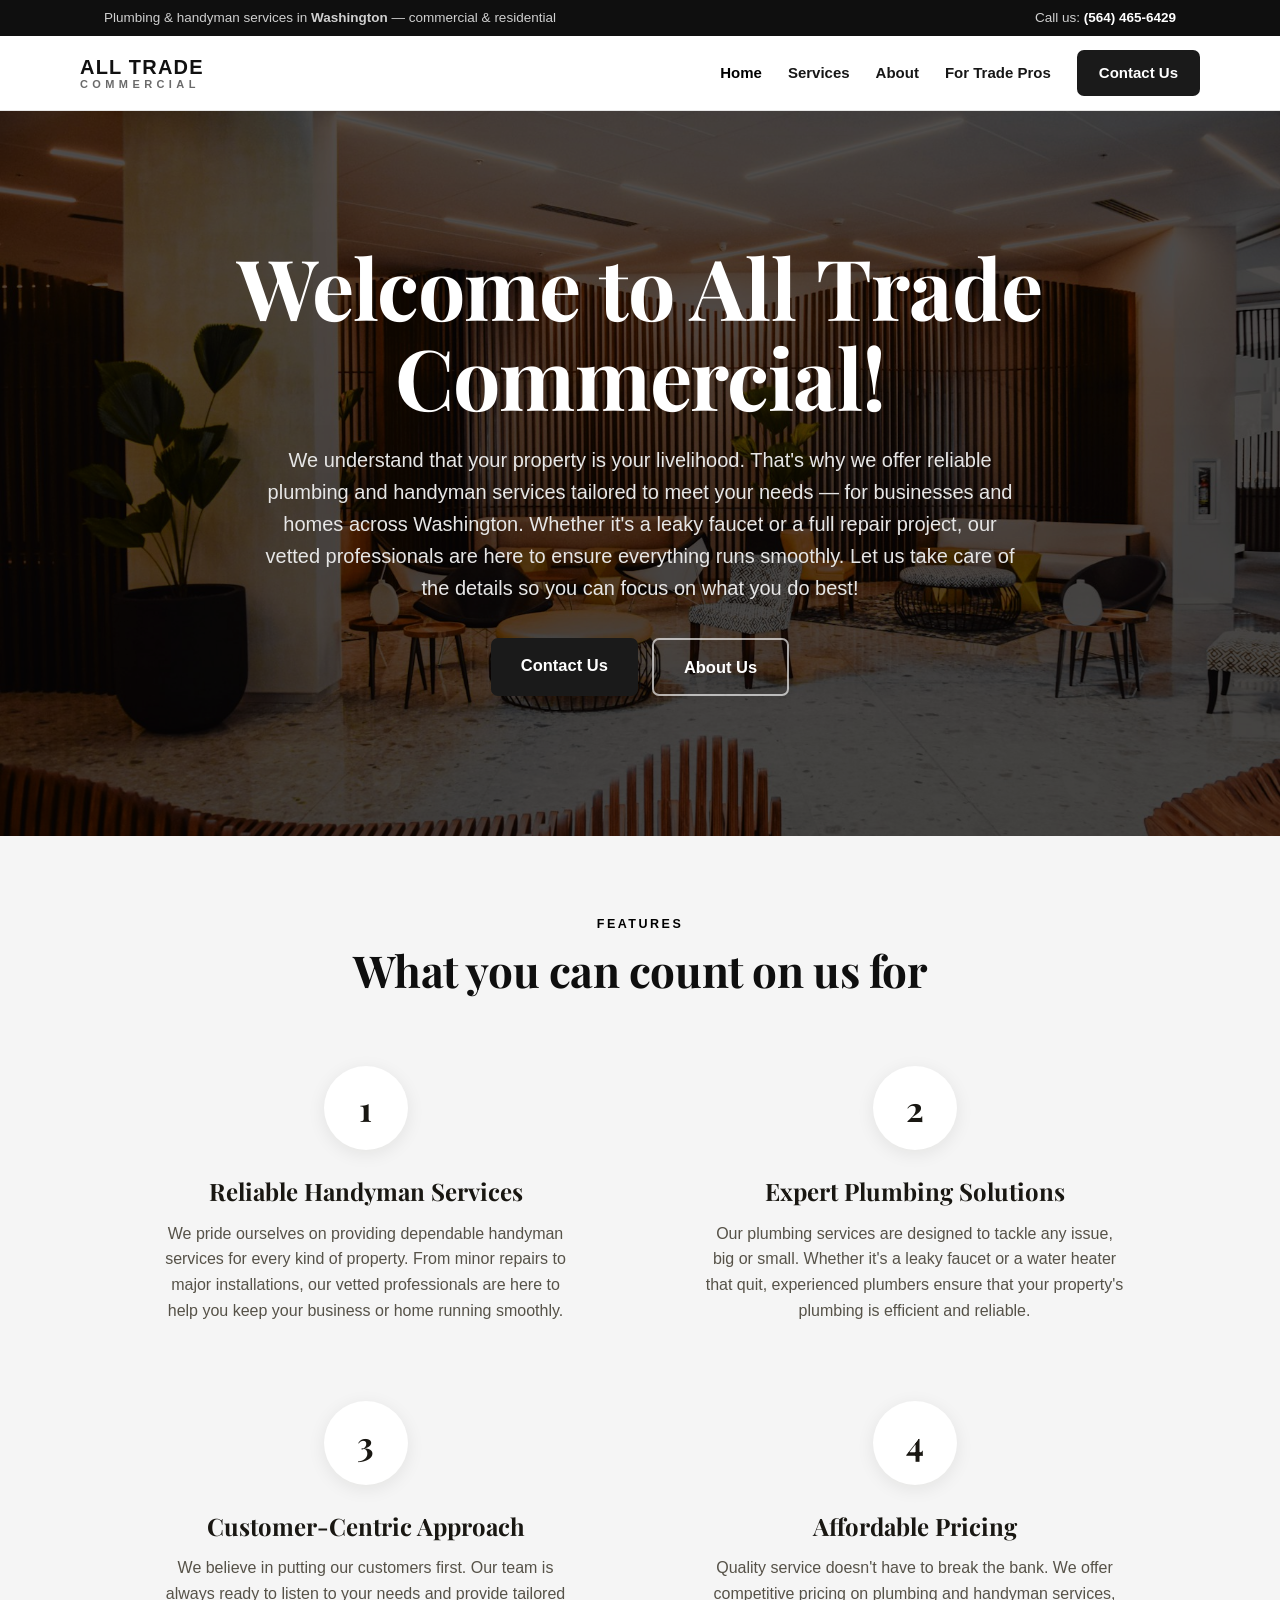
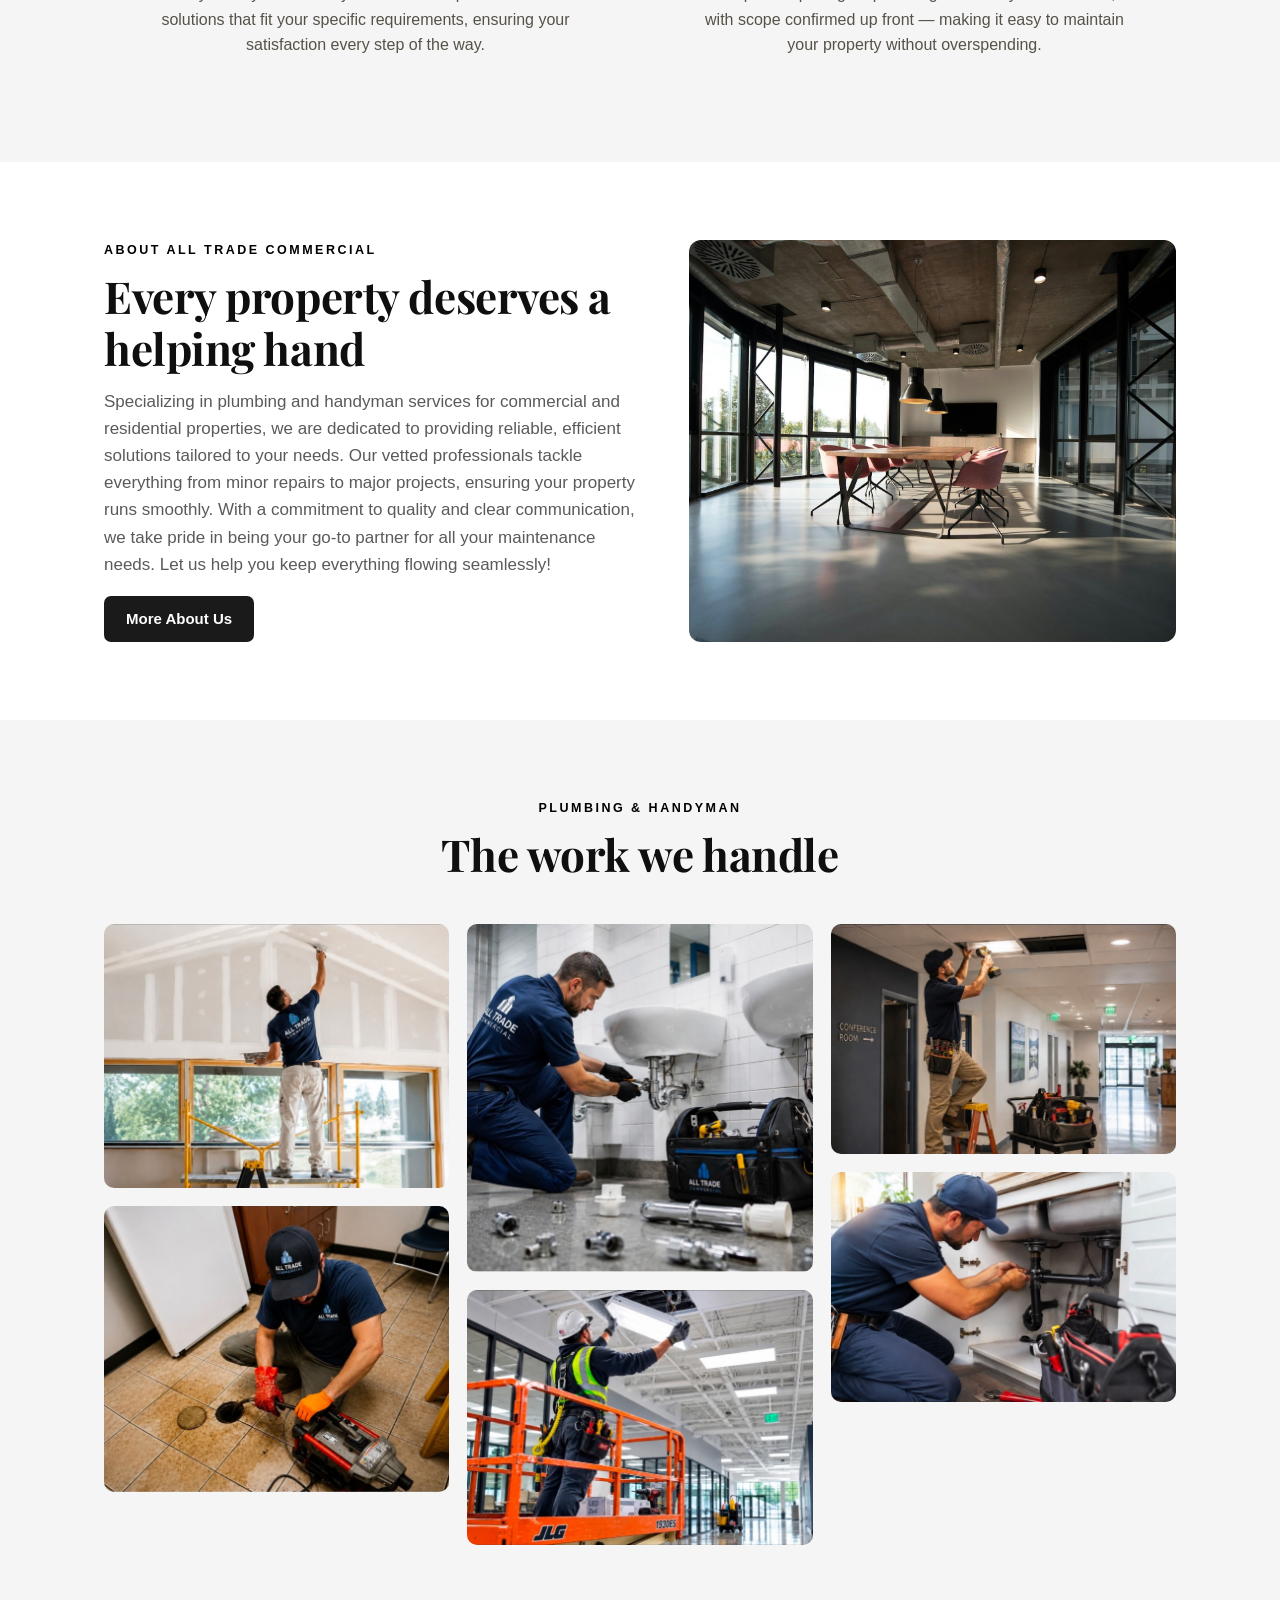
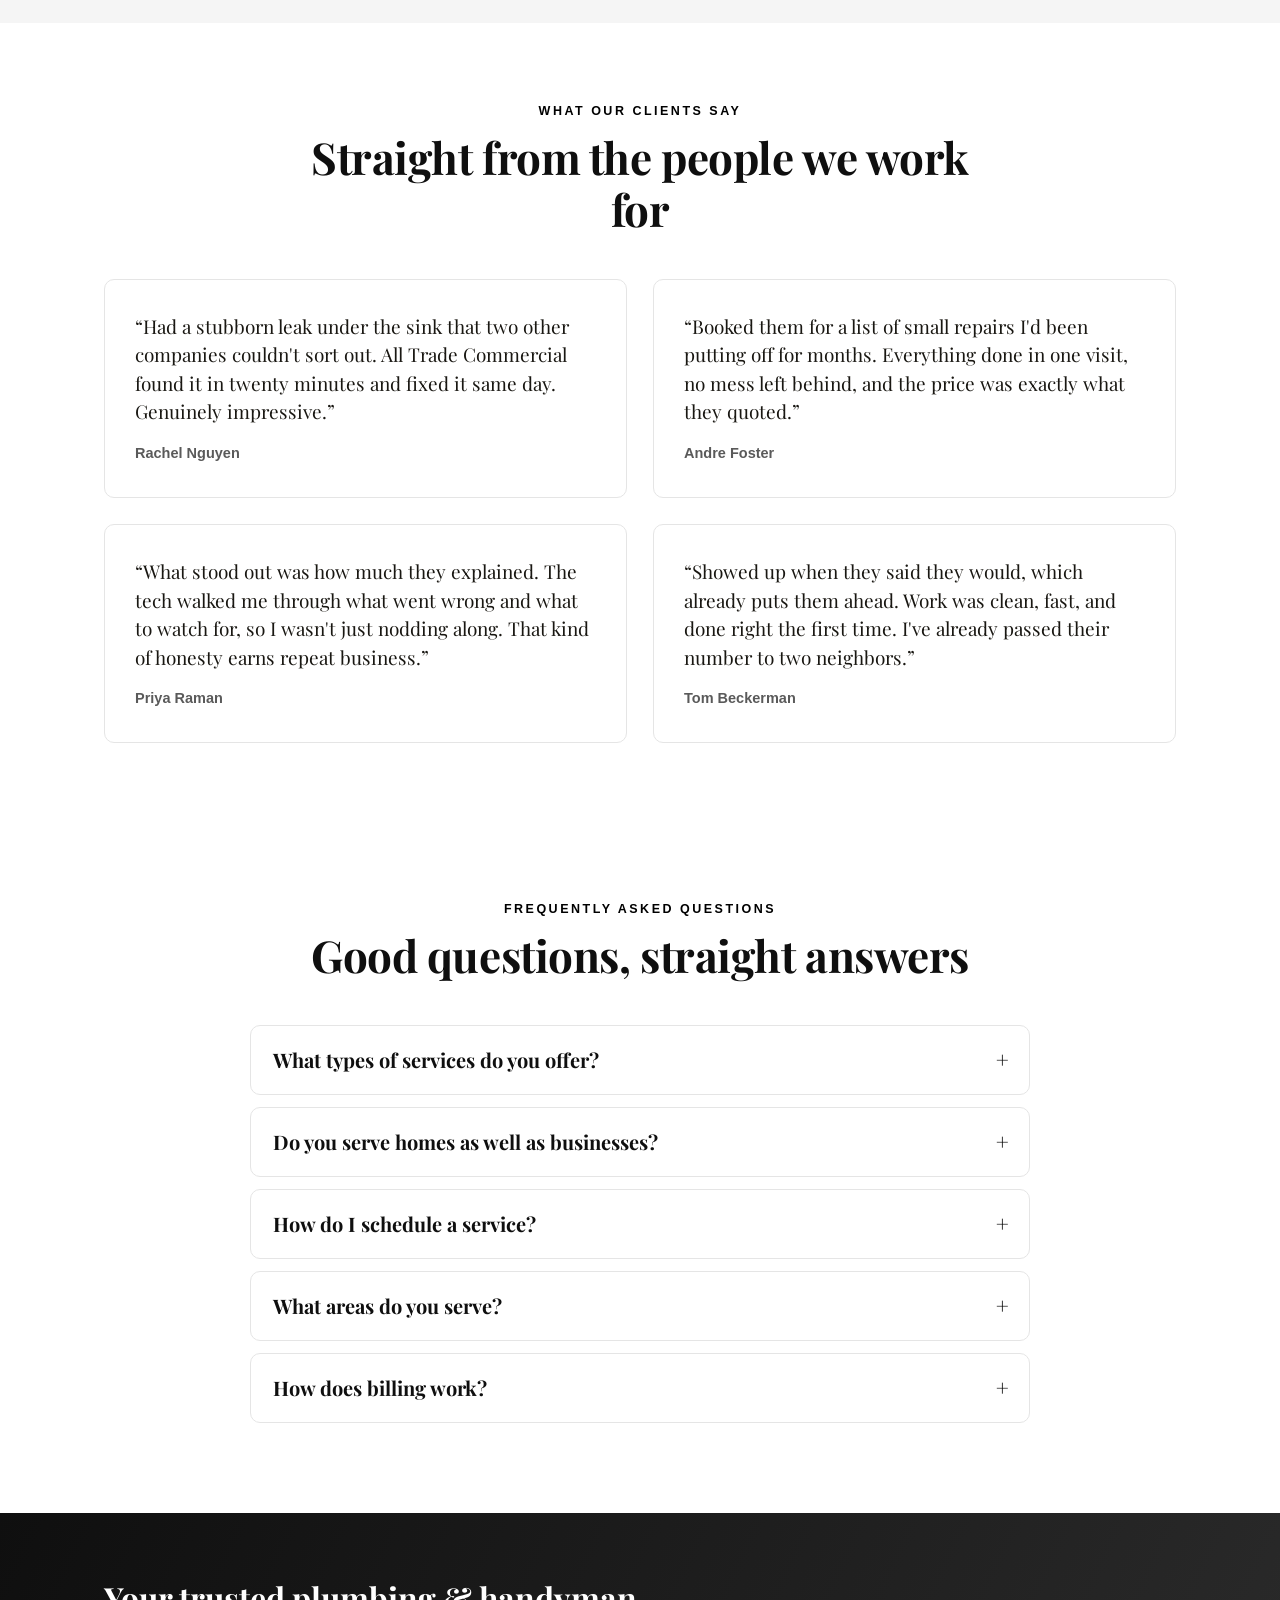
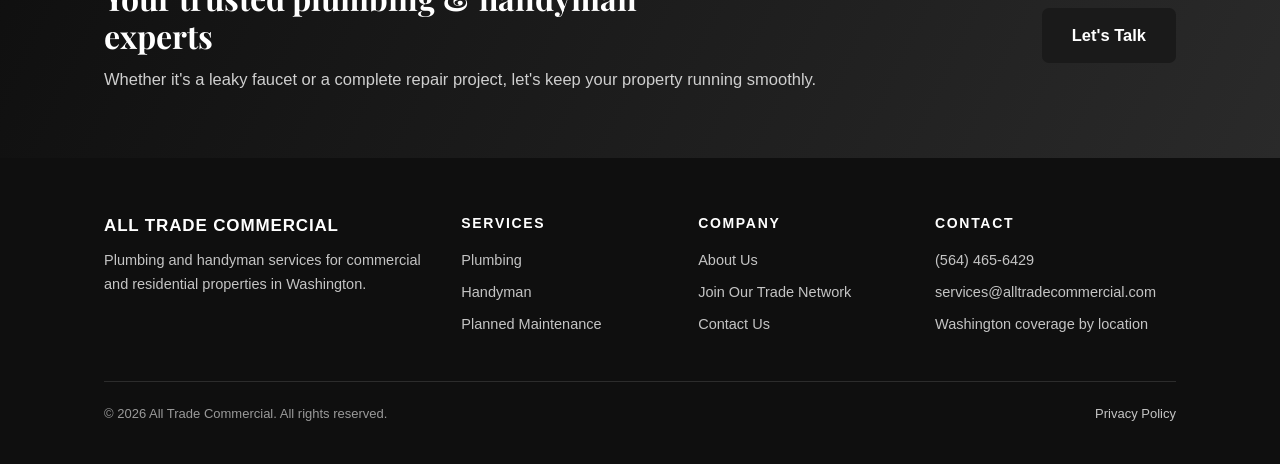
==== commit e34f7dd3: "Black & white rebrand: monochrome palette, text wordmark, b&w favicon Co-Authored-By: Claude Fable 5" ====
--- a/index.html
+++ b/index.html
@@ -5,7 +5,7 @@
   <meta name="viewport" content="width=device-width, initial-scale=1" />
   <title>All Trade Commercial — Plumbing &amp; Handyman Services | WA</title>
   <meta name="description" content="Reliable plumbing and handyman services for commercial and residential properties in Washington. One point of contact, vetted professionals, and service tailored to your needs." />
-  <link rel="stylesheet" href="/styles.css?v=3" />
+  <link rel="stylesheet" href="/styles.css?v=4" />
   <link rel="icon" href="/assets/all-trade-mark.svg" type="image/svg+xml" />
   <meta property="og:title" content="All Trade Commercial — Plumbing &amp; Handyman Services" />
   <meta property="og:description" content="Reliable plumbing and handyman services for commercial and residential properties across Washington." />
@@ -37,7 +37,7 @@
   <header class="site">
     <div class="container nav">
       <a class="brand" href="/">
-        <img class="logo" src="/assets/all-trade-commercial-logo.svg" alt="All Trade Commercial" />
+        <span class="word"><b>ALL TRADE</b><span>Commercial</span></span>
       </a>
       <button class="hamburger" aria-label="Menu" onclick="document.querySelector('nav.links').classList.toggle('open')">
         <span></span><span></span><span></span>
--- a/styles.css
+++ b/styles.css
@@ -2,18 +2,18 @@
 @import url('https://fonts.googleapis.com/css2?family=Playfair+Display:wght@600;700;800&display=swap');
 :root {
   --serif: 'Playfair Display', Georgia, 'Times New Roman', serif;
-  --navy: #0b2545;
-  --navy-2: #13315c;
-  --ink: #1c2733;
-  --slate: #55677a;
-  --line: #e3e9ef;
+  --navy: #0f0f0f;
+  --navy-2: #2a2a2a;
+  --ink: #171717;
+  --slate: #5a5a5a;
+  --line: #e5e5e5;
   --bg: #ffffff;
-  --bg-soft: #faf6ee;
-  --orange: #f2762e;
-  --orange-dark: #d95f1a;
+  --bg-soft: #f5f5f5;
+  --orange: #1a1a1a;
+  --orange-dark: #000000;
   --white: #ffffff;
   --radius: 10px;
-  --shadow: 0 10px 30px rgba(11, 37, 69, 0.10);
+  --shadow: 0 10px 30px rgba(0, 0, 0, 0.08);
   --font: -apple-system, BlinkMacSystemFont, "Segoe UI", Roboto, Helvetica, Arial, sans-serif;
 }
 
@@ -37,7 +37,7 @@
 /* ---------- Header ---------- */
 .topbar {
   background: var(--navy);
-  color: #c9d6e5;
+  color: #cfcfcf;
   font-size: 13.5px;
   padding: 7px 0;
 }
@@ -71,7 +71,7 @@
   text-decoration: none;
   color: var(--navy);
 }
-.brand .logo { width: 214px; height: auto; display: block; }
+.brand .logo { width: 226px; height: auto; display: block; }
 nav.links { display: flex; align-items: center; gap: 26px; }
 nav.links a {
   text-decoration: none;
@@ -121,8 +121,8 @@
 /* ---------- Hero ---------- */
 .hero {
   background:
-    linear-gradient(120deg, rgba(11, 37, 69, 0.97) 35%, rgba(19, 49, 92, 0.90)),
-    repeating-linear-gradient(45deg, #0d2b50 0 22px, #0b2545 22px 44px);
+    linear-gradient(120deg, rgba(10, 10, 10, 0.97) 35%, rgba(30, 30, 30, 0.90)),
+    repeating-linear-gradient(45deg, #141414 0 22px, #0f0f0f 22px 44px);
   color: #fff;
   padding: 84px 0 92px;
 }
@@ -144,7 +144,7 @@
 .hero p.lede {
   margin: 22px 0 34px;
   font-size: 19px;
-  color: #cfdae8;
+  color: #dedede;
   max-width: 640px;
 }
 .hero .cta-row { display: flex; gap: 14px; flex-wrap: wrap; }
@@ -156,7 +156,7 @@
   border-top: 1px solid rgba(255, 255, 255, 0.15);
   padding-top: 26px;
 }
-.hero .strip div { font-size: 14.5px; color: #b9c8da; }
+.hero .strip div { font-size: 14.5px; color: #c4c4c4; }
 .hero .strip b { display: block; color: #fff; font-size: 16.5px; margin-bottom: 2px; }
 
 /* ---------- Sections ---------- */
@@ -194,7 +194,7 @@
   width: 46px;
   height: 46px;
   border-radius: 9px;
-  background: #fdeadd;
+  background: #ececec;
   display: flex;
   align-items: center;
   justify-content: center;
@@ -280,7 +280,7 @@
   flex-wrap: wrap;
 }
 .cta-band h2 { font-size: clamp(24px, 3.4vw, 32px); max-width: 560px; line-height: 1.2; }
-.cta-band p { color: #c6d3e2; margin-top: 10px; font-size: 16.5px; }
+.cta-band p { color: #cfcfcf; margin-top: 10px; font-size: 16.5px; }
 
 /* ---------- Page hero (interior pages) ---------- */
 .page-hero {
@@ -289,7 +289,7 @@
   padding: 62px 0;
 }
 .page-hero h1 { font-size: clamp(28px, 4.4vw, 42px); font-weight: 800; letter-spacing: -0.01em; }
-.page-hero p { color: #cfdae8; margin-top: 12px; max-width: 640px; font-size: 17.5px; }
+.page-hero p { color: #dedede; margin-top: 12px; max-width: 640px; font-size: 17.5px; }
 
 /* ---------- Service detail rows ---------- */
 .svc-row {
@@ -305,7 +305,7 @@
 .svc-row .label p { color: var(--slate); font-size: 16px; }
 .svc-row .badge {
   display: inline-block;
-  background: #fdeadd;
+  background: #ececec;
   color: var(--orange-dark);
   font-weight: 700;
   font-size: 12.5px;
@@ -449,7 +449,7 @@
 /* ---------- Footer ---------- */
 footer.site {
   background: var(--navy);
-  color: #b9c8da;
+  color: #c4c4c4;
   padding: 54px 0 30px;
   font-size: 14.5px;
 }
@@ -467,7 +467,7 @@
   letter-spacing: 0.12em;
   margin-bottom: 14px;
 }
-footer a { color: #b9c8da; text-decoration: none; display: block; margin-bottom: 9px; }
+footer a { color: #c4c4c4; text-decoration: none; display: block; margin-bottom: 9px; }
 footer a:hover { color: var(--orange); }
 footer .brandline { color: #fff; font-weight: 800; letter-spacing: 0.05em; font-size: 17px; margin-bottom: 10px; }
 footer .fine {
@@ -477,7 +477,7 @@
   gap: 16px;
   flex-wrap: wrap;
   font-size: 13px;
-  color: #8fa3b8;
+  color: #9a9a9a;
 }
 
 /* ---------- Responsive ---------- */
@@ -520,7 +520,7 @@
 
 .hero.photo {
   background:
-    linear-gradient(rgba(12, 16, 28, 0.55), rgba(12, 16, 28, 0.6)),
+    linear-gradient(rgba(0, 0, 0, 0.58), rgba(0, 0, 0, 0.64)),
     url('/assets/photos/hero.jpg') center / cover no-repeat;
   padding: 130px 0 140px;
   text-align: center;
@@ -531,9 +531,9 @@
   max-width: none;
   line-height: 1.08;
 }
-.hero.photo p.lede { margin-left: auto; margin-right: auto; max-width: 760px; font-size: 20px; color: #e8e6df; }
+.hero.photo p.lede { margin-left: auto; margin-right: auto; max-width: 760px; font-size: 20px; color: #e6e6e6; }
 .hero.photo .cta-row { justify-content: center; }
-.hero.photo .kicker { color: #f0c98f; }
+.hero.photo .kicker { color: #e0e0e0; }
 
 .numbered { text-align: center; }
 .numbered .num {
@@ -592,3 +592,9 @@
 .quote p.q { font-family: var(--serif); font-size: 19px; color: #191712; line-height: 1.5; }
 .quote .who { margin-top: 16px; font-weight: 700; color: var(--slate); font-size: 14.5px; }
 @media (max-width: 680px) { .quotes { grid-template-columns: 1fr; } }
+
+/* ---------- B&W brand wordmark (text) ---------- */
+.brand .mark-img { width: 44px; height: 44px; border-radius: 9px; display: block; }
+.brand .word { line-height: 1.1; }
+.brand .word b { display: block; font-size: 20px; letter-spacing: 0.06em; font-weight: 800; color: #111; }
+.brand .word span { display: block; font-size: 11px; letter-spacing: 0.4em; font-weight: 700; color: #6a6a6a; text-transform: uppercase; }
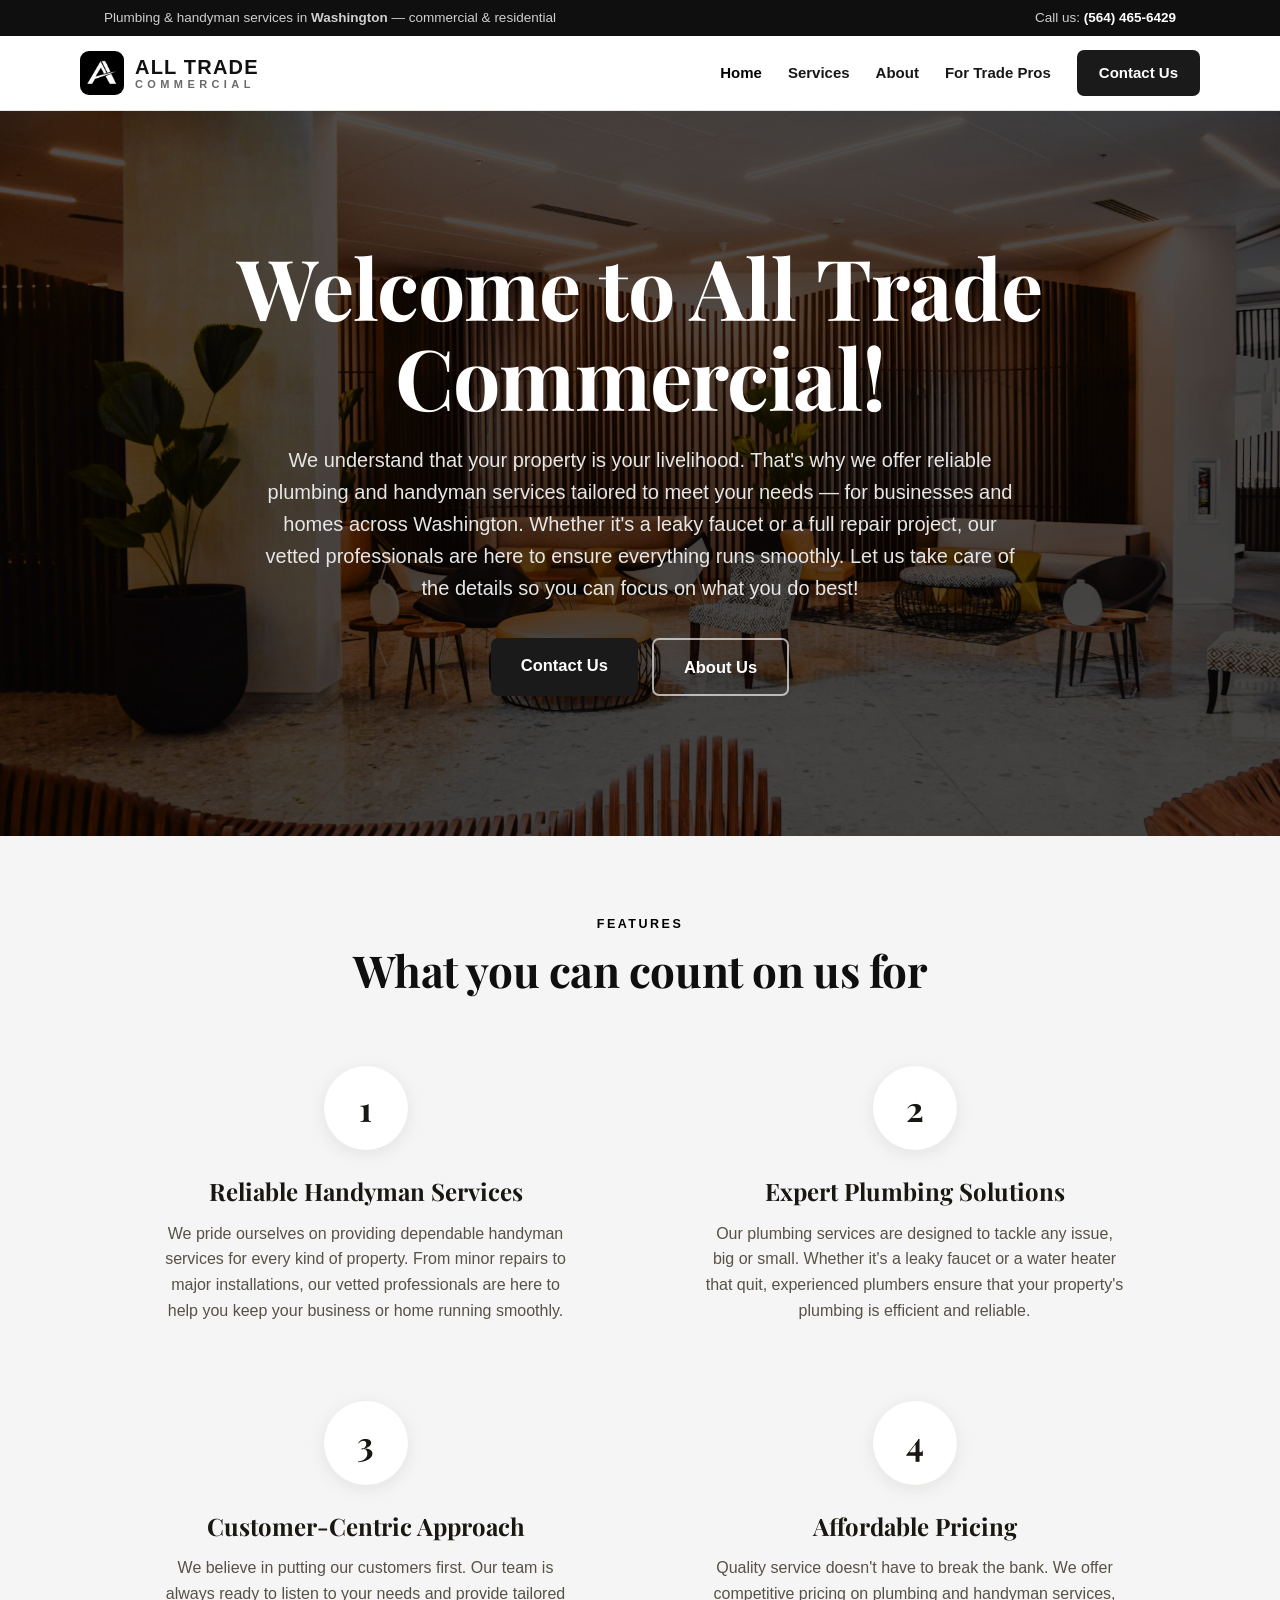
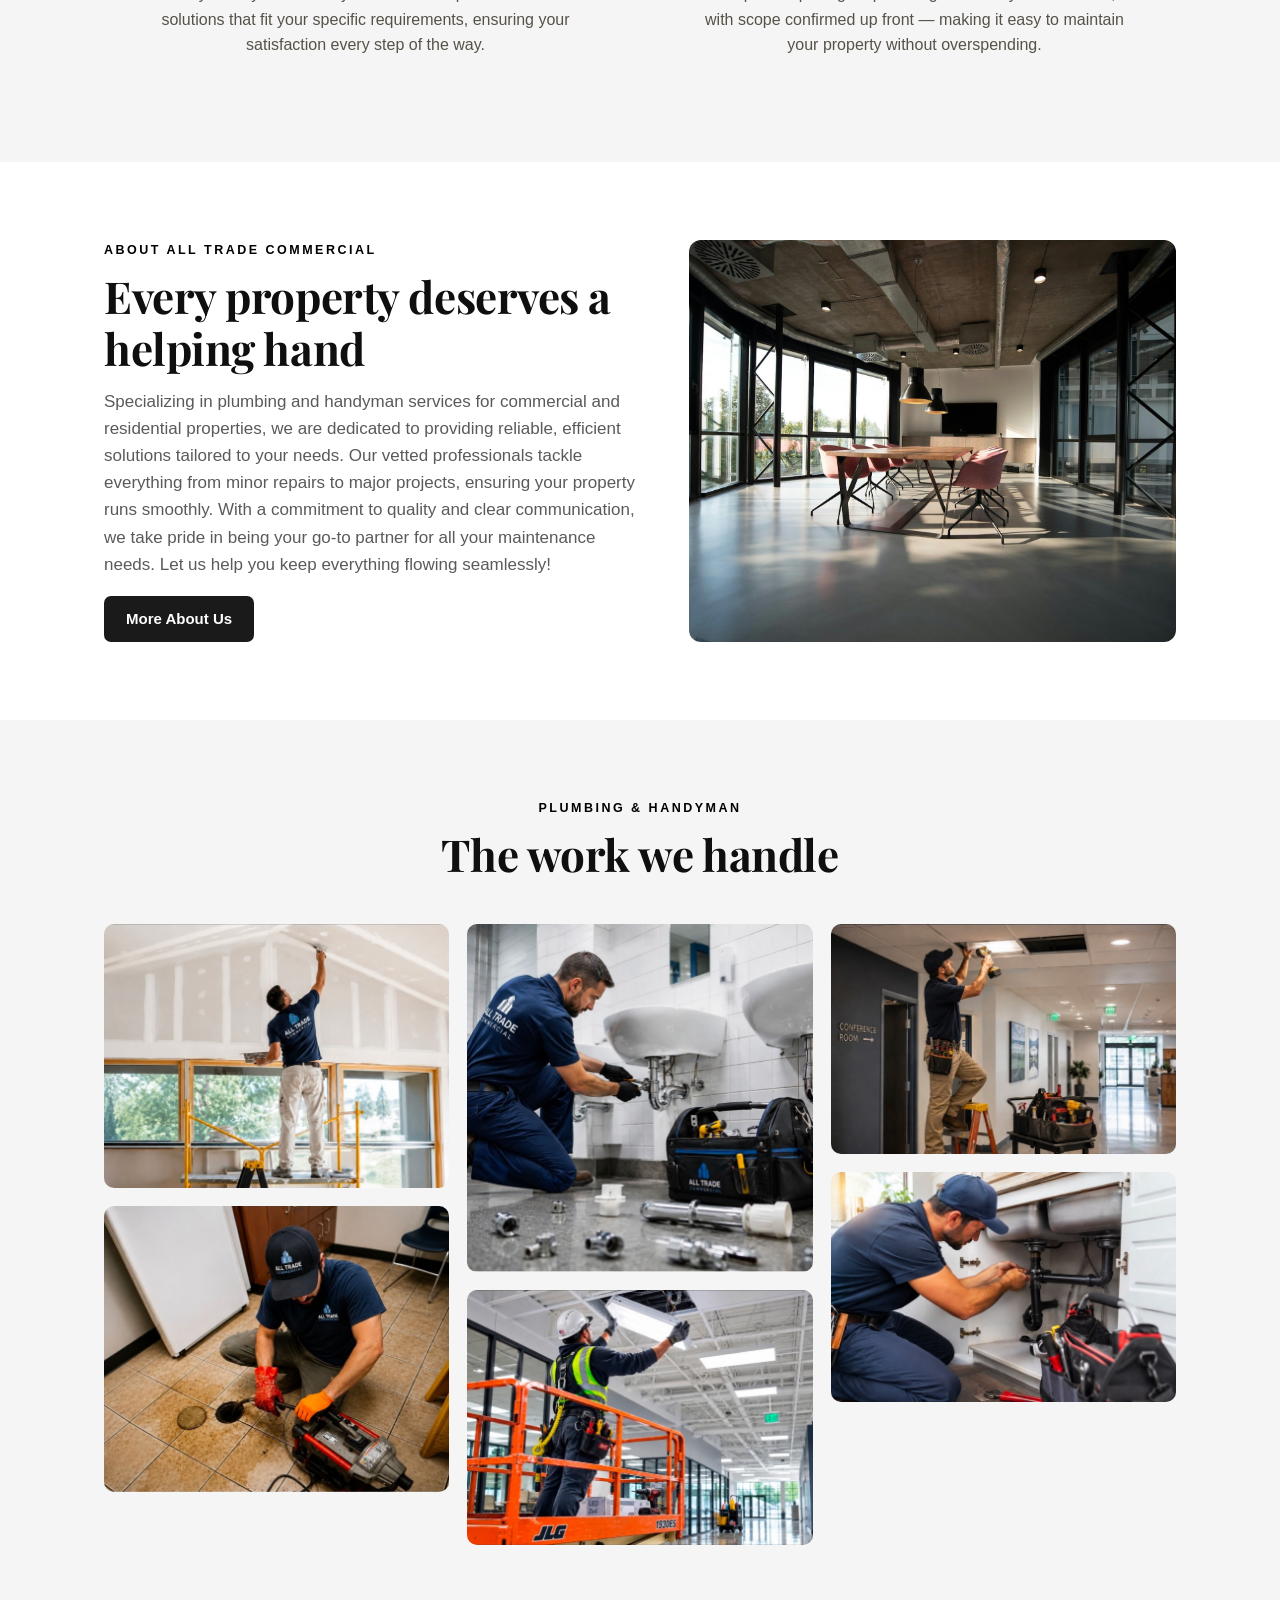
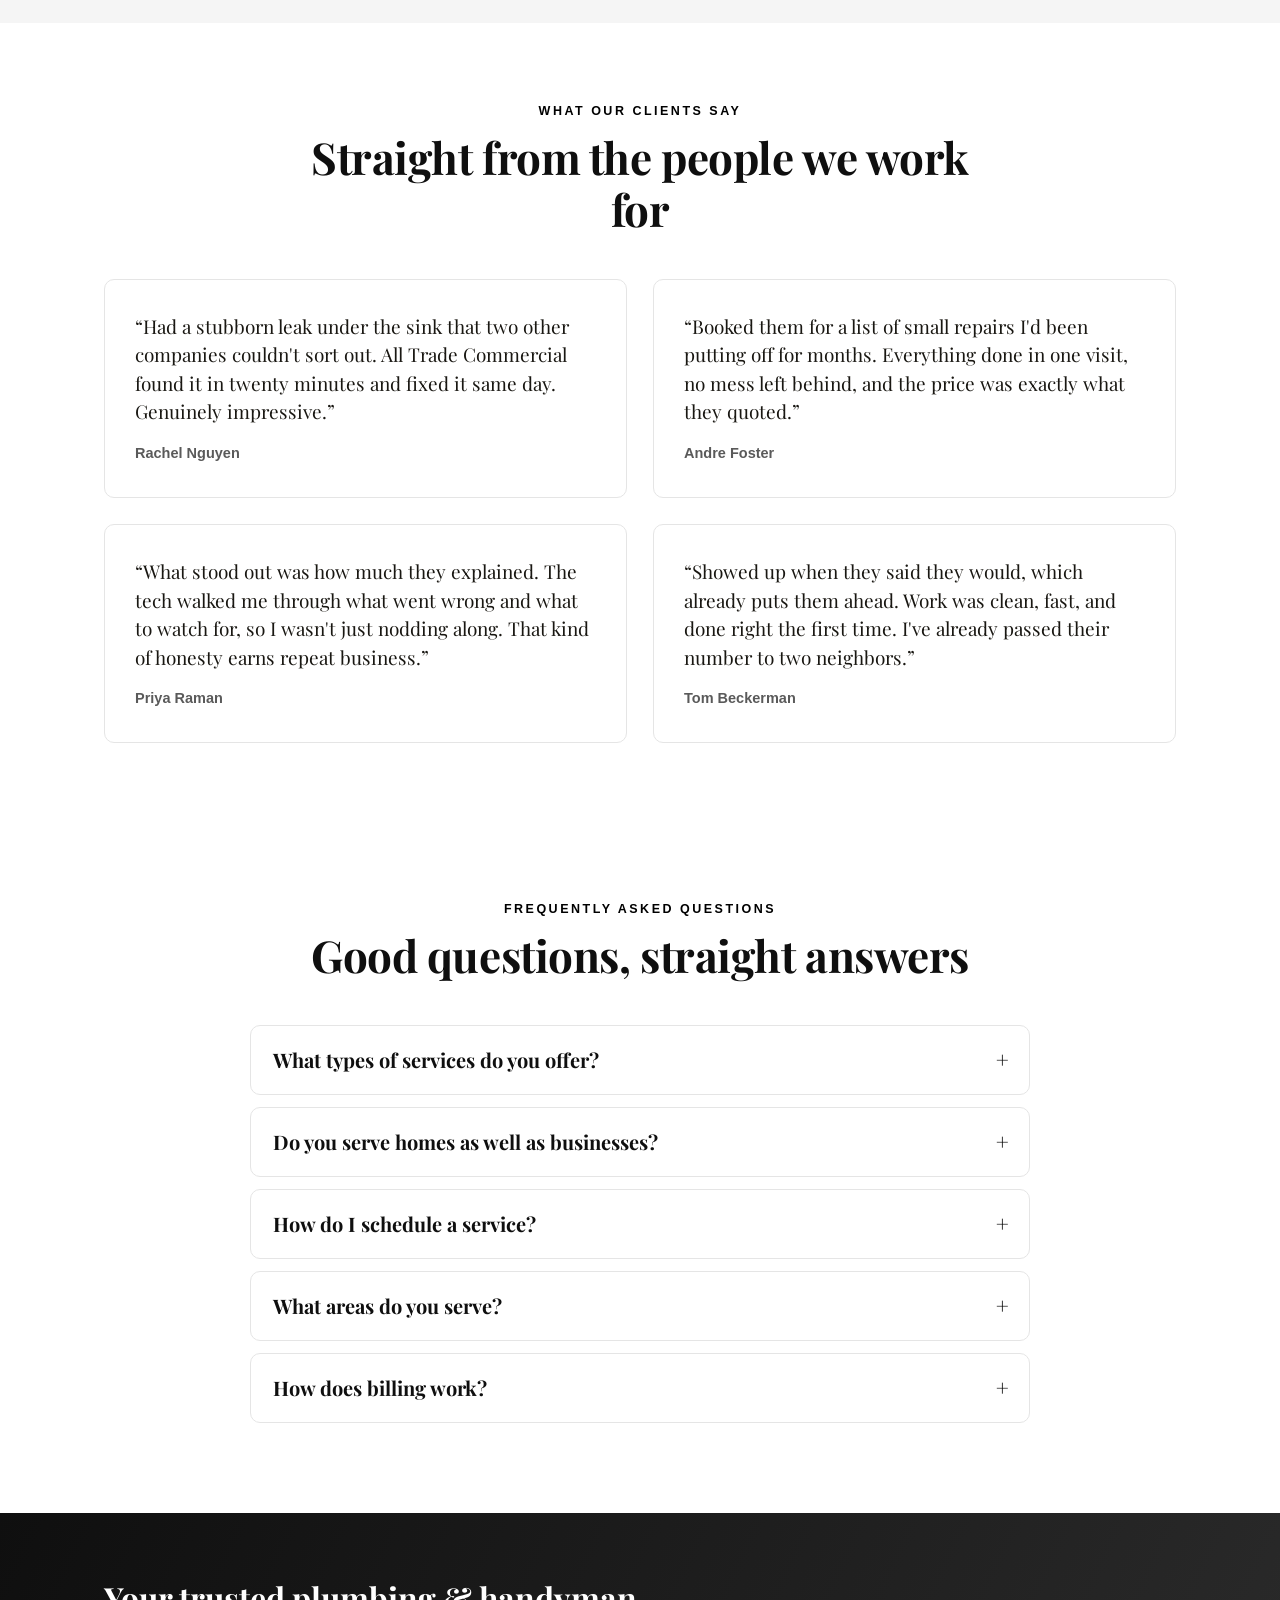
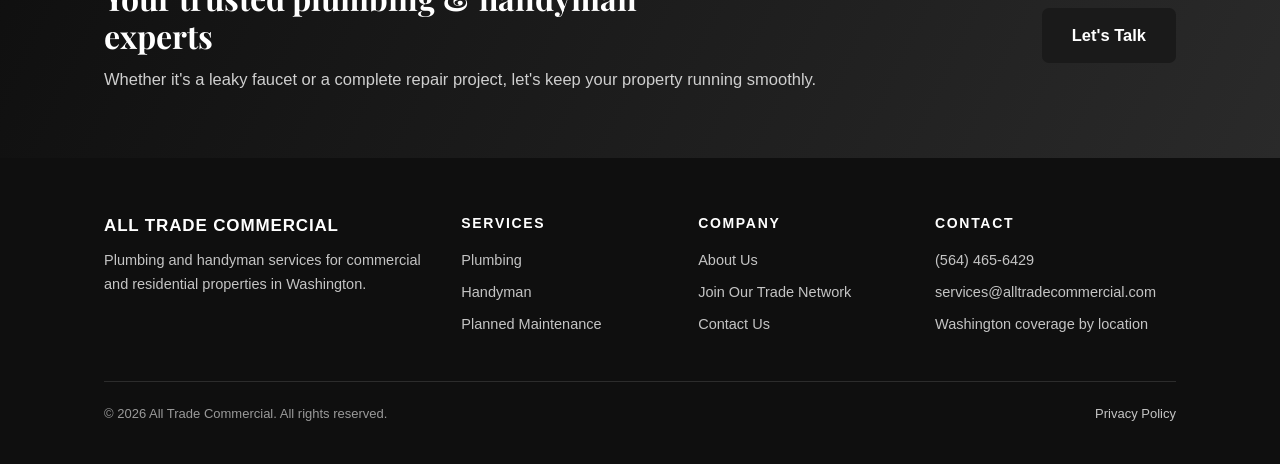
==== commit a27fd0f4: "Wire in new swoosh-A logo: header mark + favicon Co-Authored-By: Claude Fable 5 <noreply@anthropic.c" ====
--- a/index.html
+++ b/index.html
@@ -6,7 +6,7 @@
   <title>All Trade Commercial — Plumbing &amp; Handyman Services | WA</title>
   <meta name="description" content="Reliable plumbing and handyman services for commercial and residential properties in Washington. One point of contact, vetted professionals, and service tailored to your needs." />
   <link rel="stylesheet" href="/styles.css?v=4" />
-  <link rel="icon" href="/assets/all-trade-mark.svg" type="image/svg+xml" />
+  <link rel="icon" href="/assets/logo-mark.png" type="image/png" />
   <meta property="og:title" content="All Trade Commercial — Plumbing &amp; Handyman Services" />
   <meta property="og:description" content="Reliable plumbing and handyman services for commercial and residential properties across Washington." />
   <meta property="og:type" content="website" />
@@ -37,6 +37,7 @@
   <header class="site">
     <div class="container nav">
       <a class="brand" href="/">
+        <img class="mark-img" src="/assets/logo-mark.png" alt="" />
         <span class="word"><b>ALL TRADE</b><span>Commercial</span></span>
       </a>
       <button class="hamburger" aria-label="Menu" onclick="document.querySelector('nav.links').classList.toggle('open')">
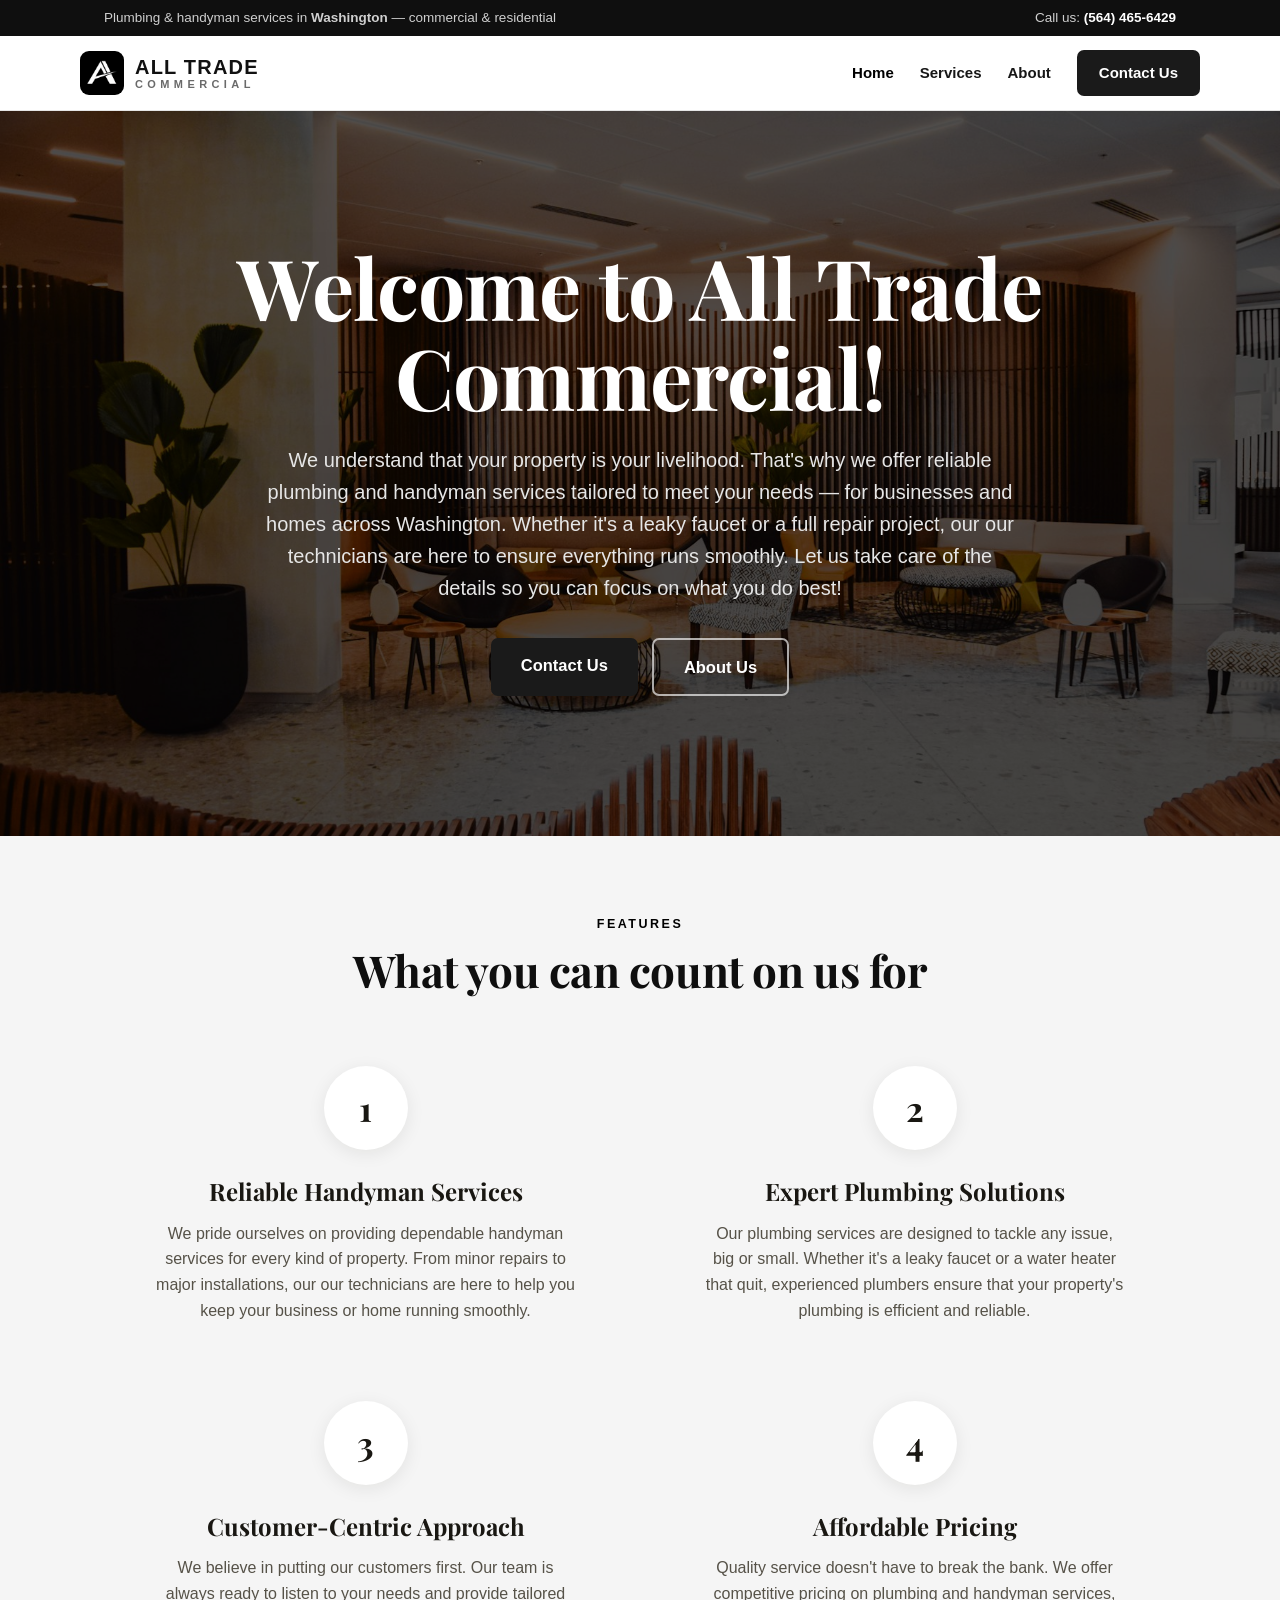
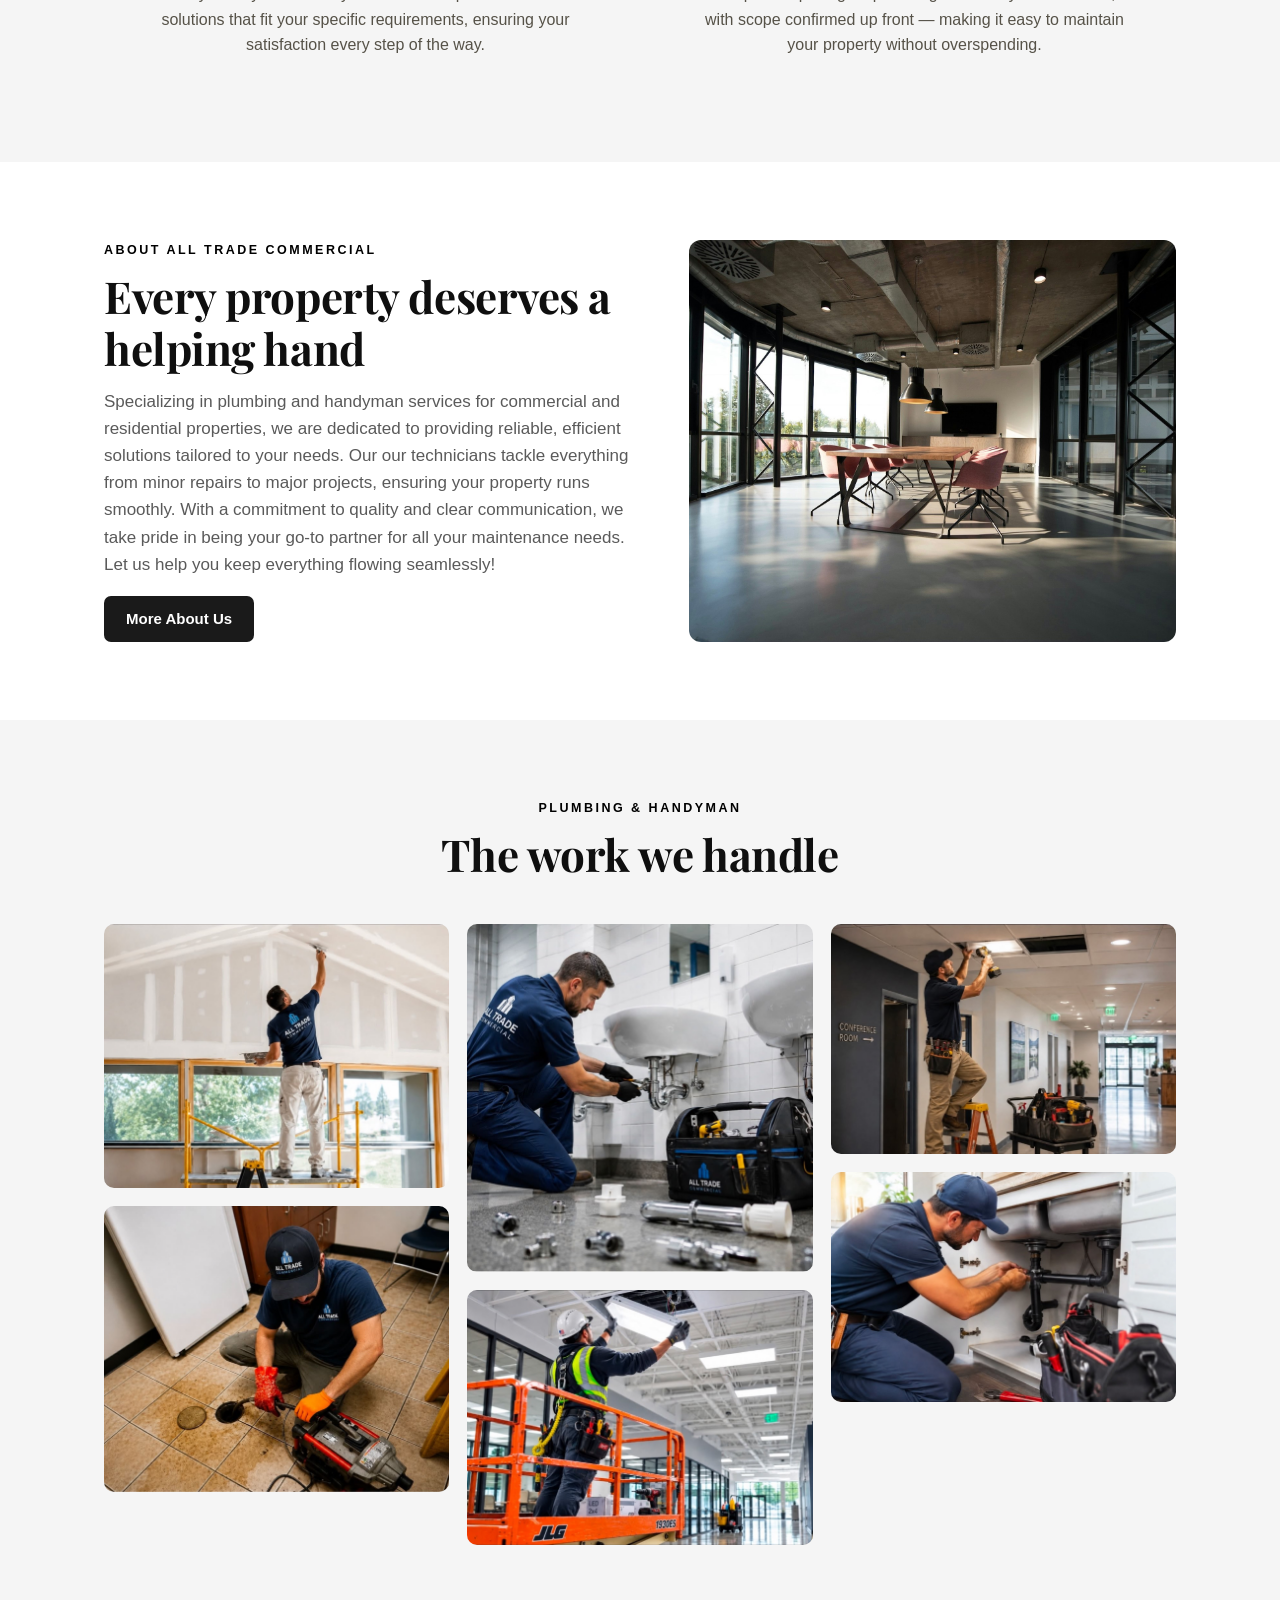
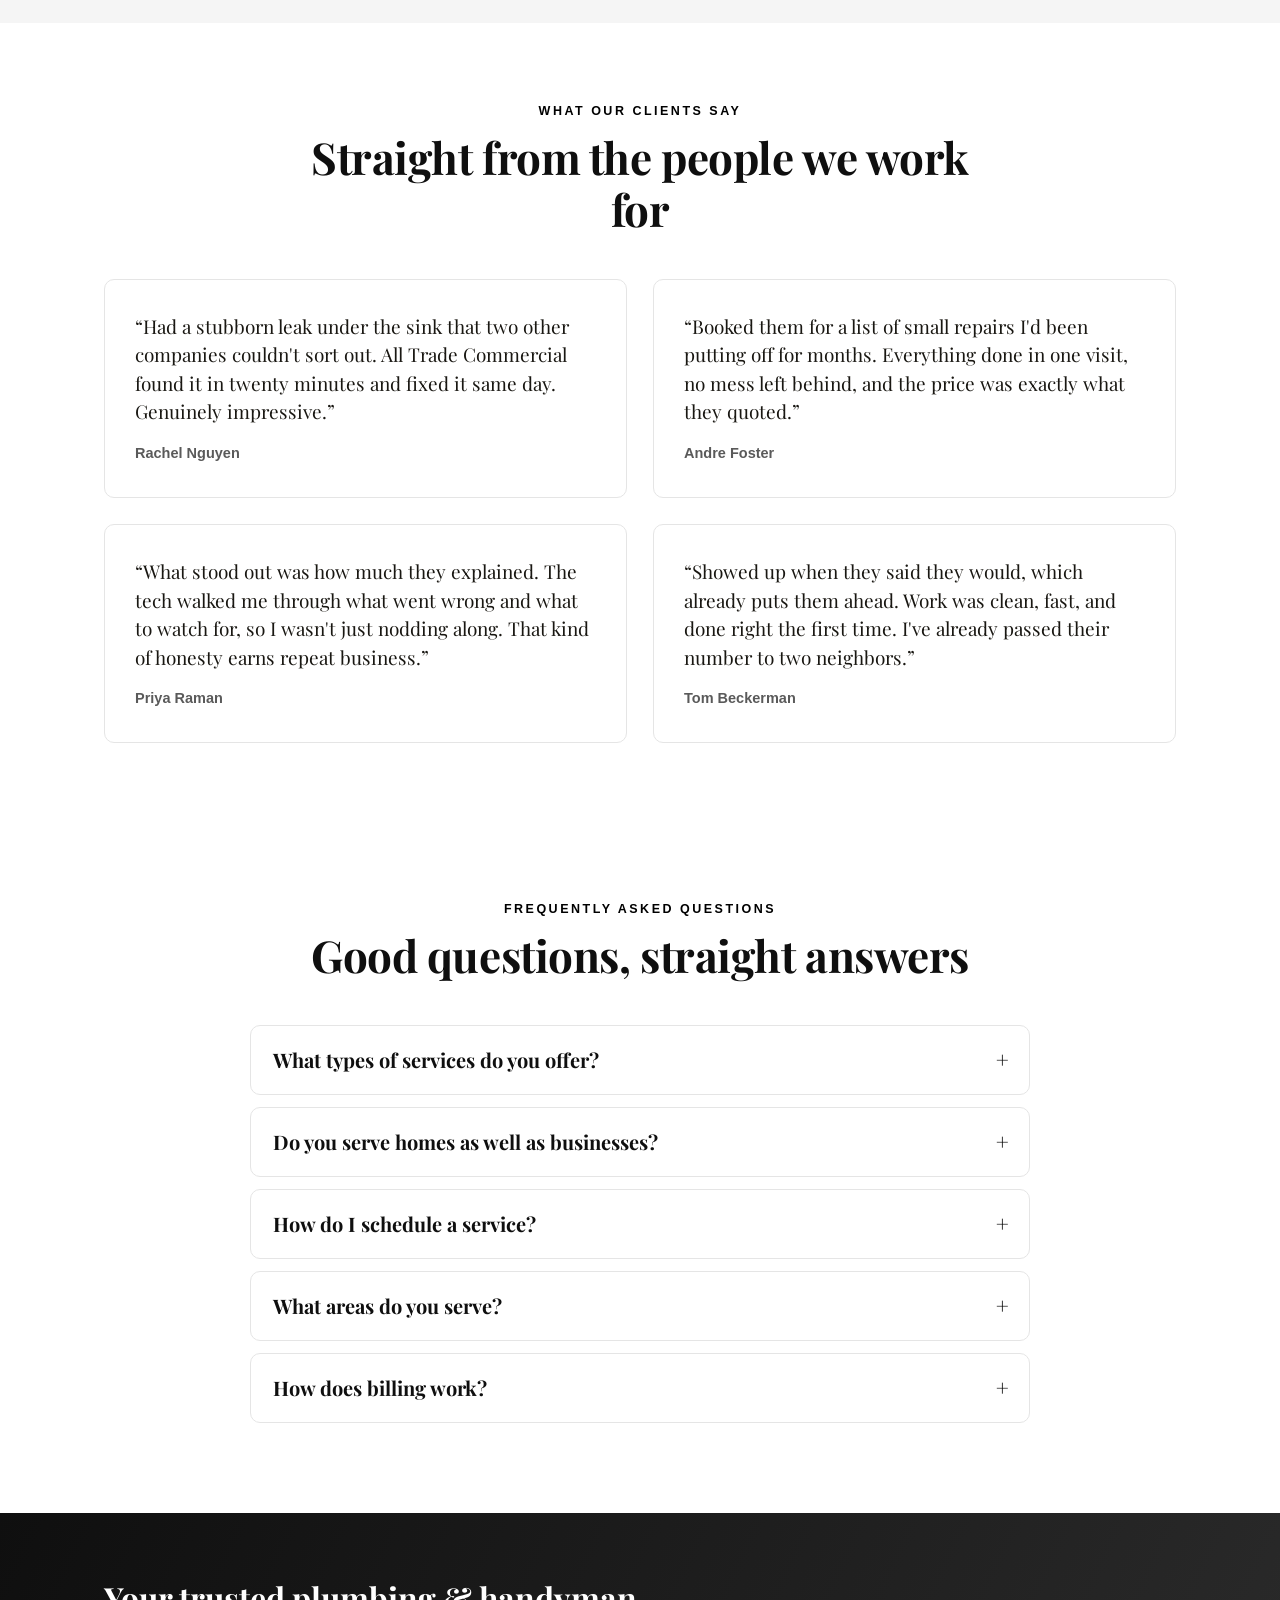
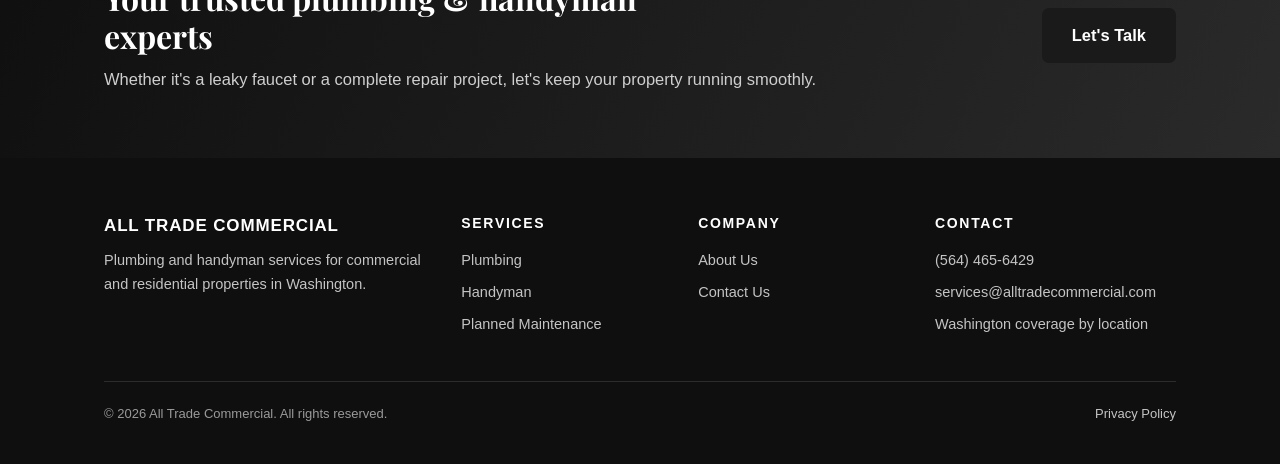
==== commit 4c87a01d: "Remove trade-network page and all subcontracting language; first-person service copy Co-Authored-By:" ====
--- a/index.html
+++ b/index.html
@@ -4,7 +4,7 @@
   <meta charset="utf-8" />
   <meta name="viewport" content="width=device-width, initial-scale=1" />
   <title>All Trade Commercial — Plumbing &amp; Handyman Services | WA</title>
-  <meta name="description" content="Reliable plumbing and handyman services for commercial and residential properties in Washington. One point of contact, vetted professionals, and service tailored to your needs." />
+  <meta name="description" content="Reliable plumbing and handyman services for commercial and residential properties in Washington. One point of contact, our technicians, and service tailored to your needs." />
   <link rel="stylesheet" href="/styles.css?v=4" />
   <link rel="icon" href="/assets/logo-mark.png" type="image/png" />
   <meta property="og:title" content="All Trade Commercial — Plumbing &amp; Handyman Services" />
@@ -47,7 +47,7 @@
         <a href="/" class="active">Home</a>
         <a href="/services/">Services</a>
         <a href="/about/">About</a>
-        <a href="/trades/">For Trade Pros</a>
+        
         <a href="/contact/" class="btn">Contact Us</a>
       </nav>
     </div>
@@ -56,7 +56,7 @@
   <section class="hero photo">
     <div class="container">
       <h1>Welcome to All&nbsp;Trade Commercial!</h1>
-      <p class="lede">We understand that your property is your livelihood. That's why we offer reliable plumbing and handyman services tailored to meet your needs — for businesses and homes across Washington. Whether it's a leaky faucet or a full repair project, our vetted professionals are here to ensure everything runs smoothly. Let us take care of the details so you can focus on what you do best!</p>
+      <p class="lede">We understand that your property is your livelihood. That's why we offer reliable plumbing and handyman services tailored to meet your needs — for businesses and homes across Washington. Whether it's a leaky faucet or a full repair project, our our technicians are here to ensure everything runs smoothly. Let us take care of the details so you can focus on what you do best!</p>
       <div class="cta-row">
         <a class="btn big" href="/contact/">Contact Us</a>
         <a class="btn big ghost" href="/about/">About Us</a>
@@ -74,7 +74,7 @@
         <div class="numbered">
           <div class="num">1</div>
           <h3>Reliable Handyman Services</h3>
-          <p>We pride ourselves on providing dependable handyman services for every kind of property. From minor repairs to major installations, our vetted professionals are here to help you keep your business or home running smoothly.</p>
+          <p>We pride ourselves on providing dependable handyman services for every kind of property. From minor repairs to major installations, our our technicians are here to help you keep your business or home running smoothly.</p>
         </div>
         <div class="numbered">
           <div class="num">2</div>
@@ -100,7 +100,7 @@
       <div class="section-head">
         <div class="kicker">About All Trade Commercial</div>
         <h2>Every property deserves a helping hand</h2>
-        <p>Specializing in plumbing and handyman services for commercial and residential properties, we are dedicated to providing reliable, efficient solutions tailored to your needs. Our vetted professionals tackle everything from minor repairs to major projects, ensuring your property runs smoothly. With a commitment to quality and clear communication, we take pride in being your go-to partner for all your maintenance needs. Let us help you keep everything flowing seamlessly!</p>
+        <p>Specializing in plumbing and handyman services for commercial and residential properties, we are dedicated to providing reliable, efficient solutions tailored to your needs. Our our technicians tackle everything from minor repairs to major projects, ensuring your property runs smoothly. With a commitment to quality and clear communication, we take pride in being your go-to partner for all your maintenance needs. Let us help you keep everything flowing seamlessly!</p>
         <p style="margin-top:18px;"><a class="btn" href="/about/">More About Us</a></p>
       </div>
       <img src="/assets/photos/hero-interior.jpg" alt="Modern commercial interior" loading="lazy" />
@@ -166,7 +166,7 @@
         </details>
         <details>
           <summary>Do you serve homes as well as businesses?</summary>
-          <div class="a">Yes — both. Our roots are in commercial properties, and the same vetted professionals and organized process are available for residential work too.</div>
+          <div class="a">Yes — both. Our roots are in commercial properties, and the same technicians and organized process are available for residential work too.</div>
         </details>
         <details>
           <summary>How do I schedule a service?</summary>
@@ -210,7 +210,7 @@
         <div>
           <h4>Company</h4>
           <a href="/about/">About Us</a>
-          <a href="/trades/">Join Our Trade Network</a>
+          
           <a href="/contact/">Contact Us</a>
         </div>
         <div>
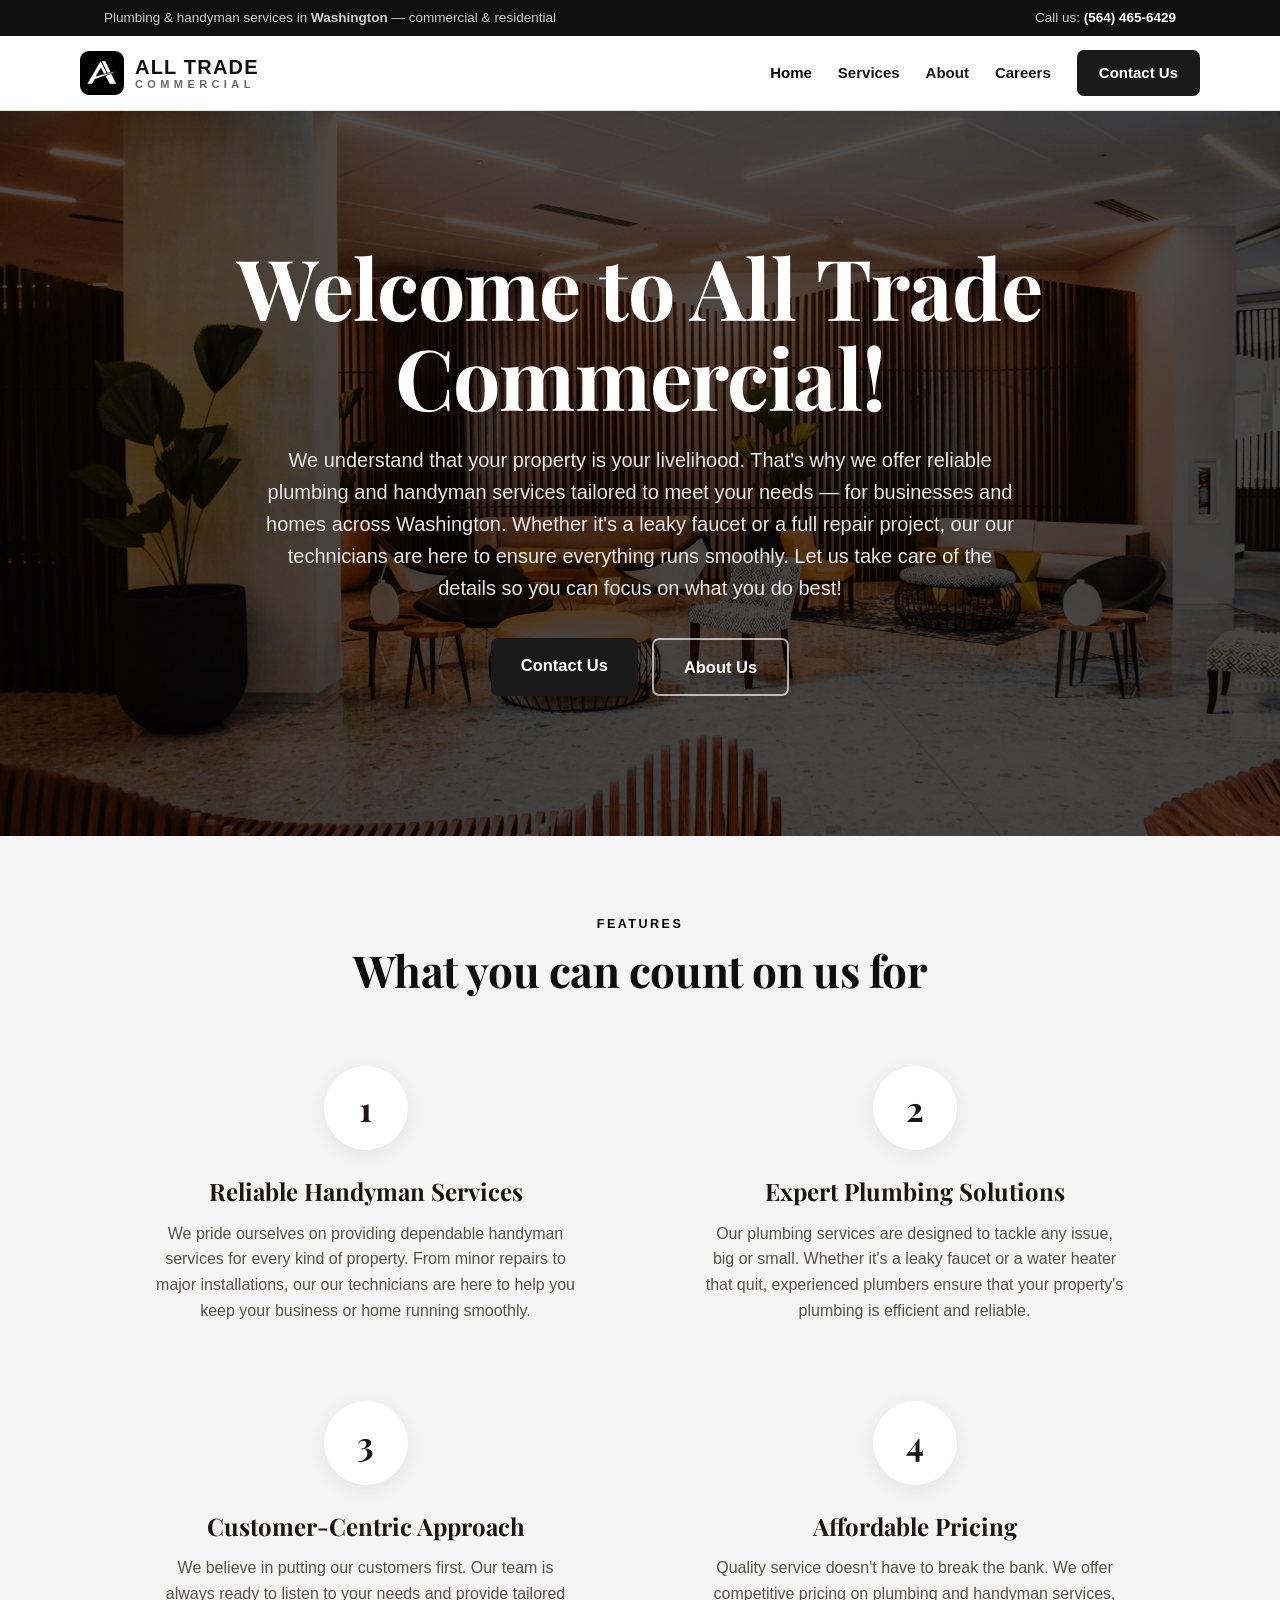
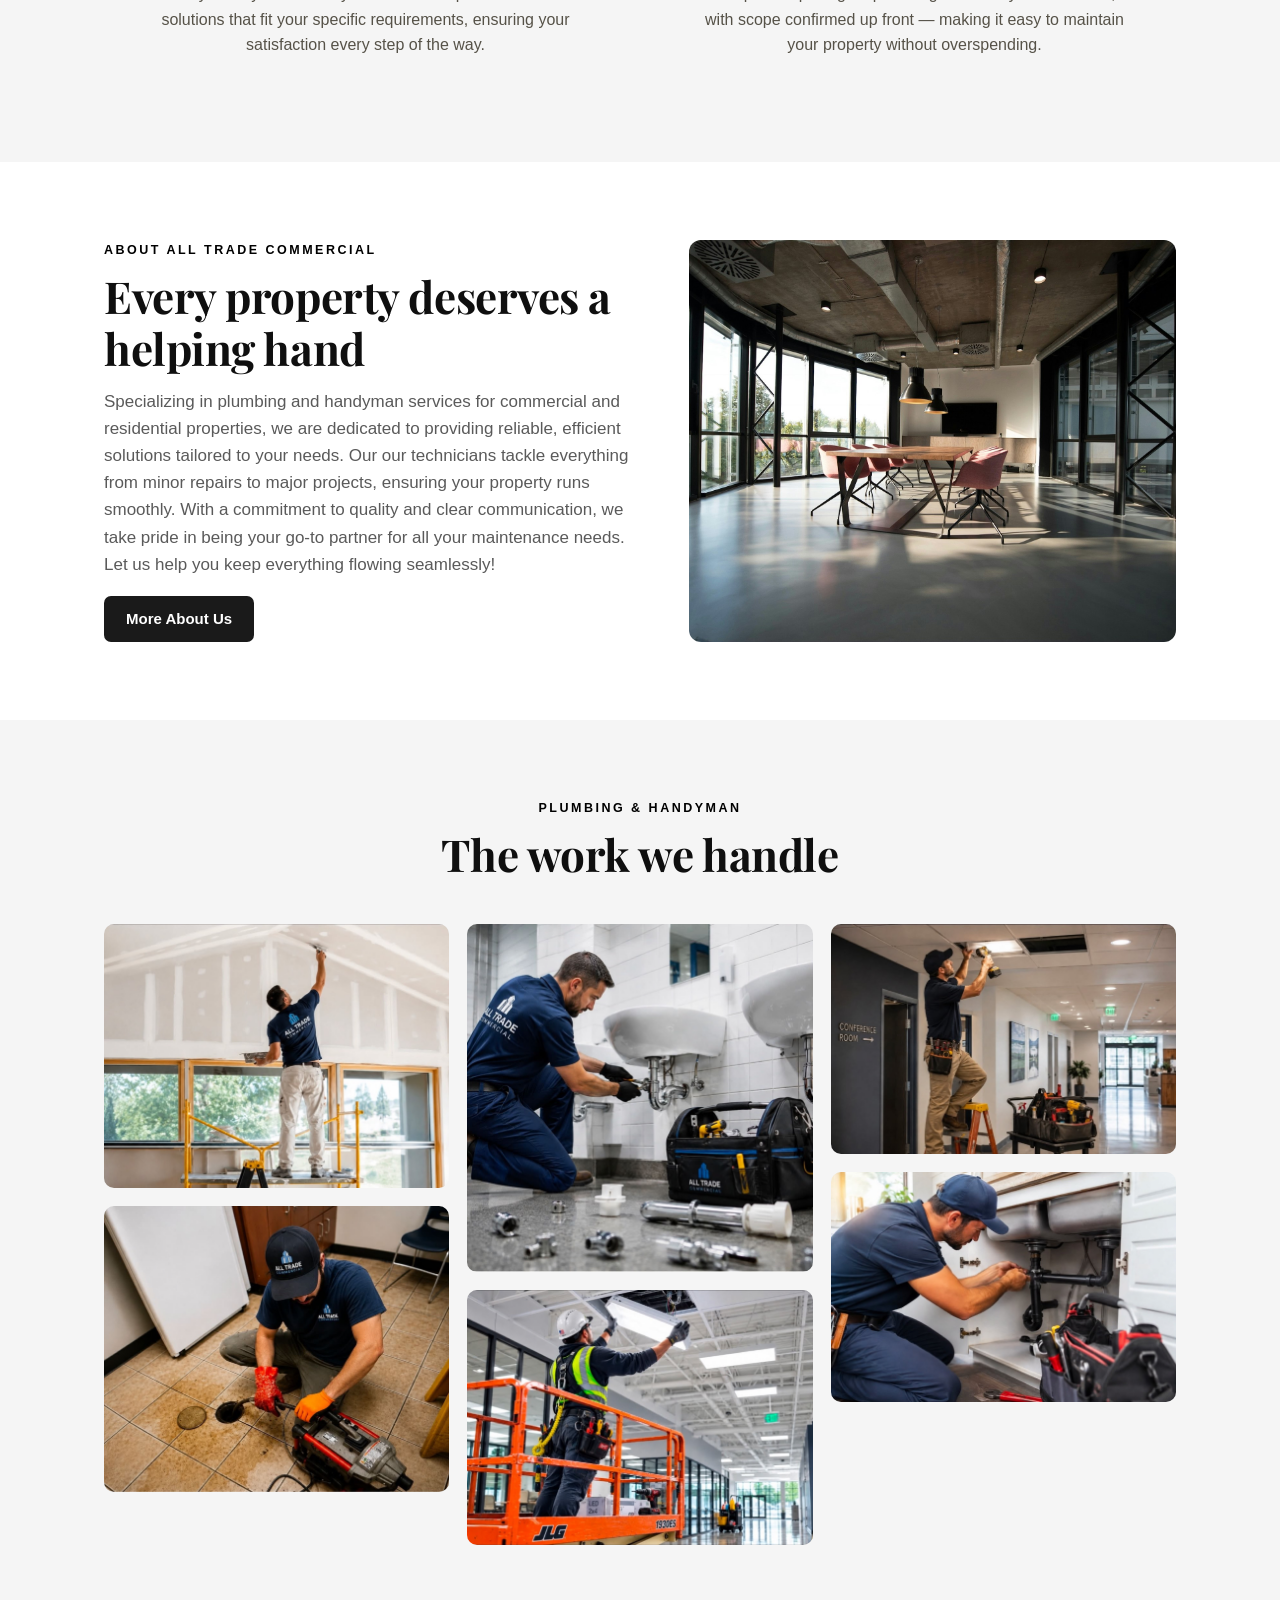
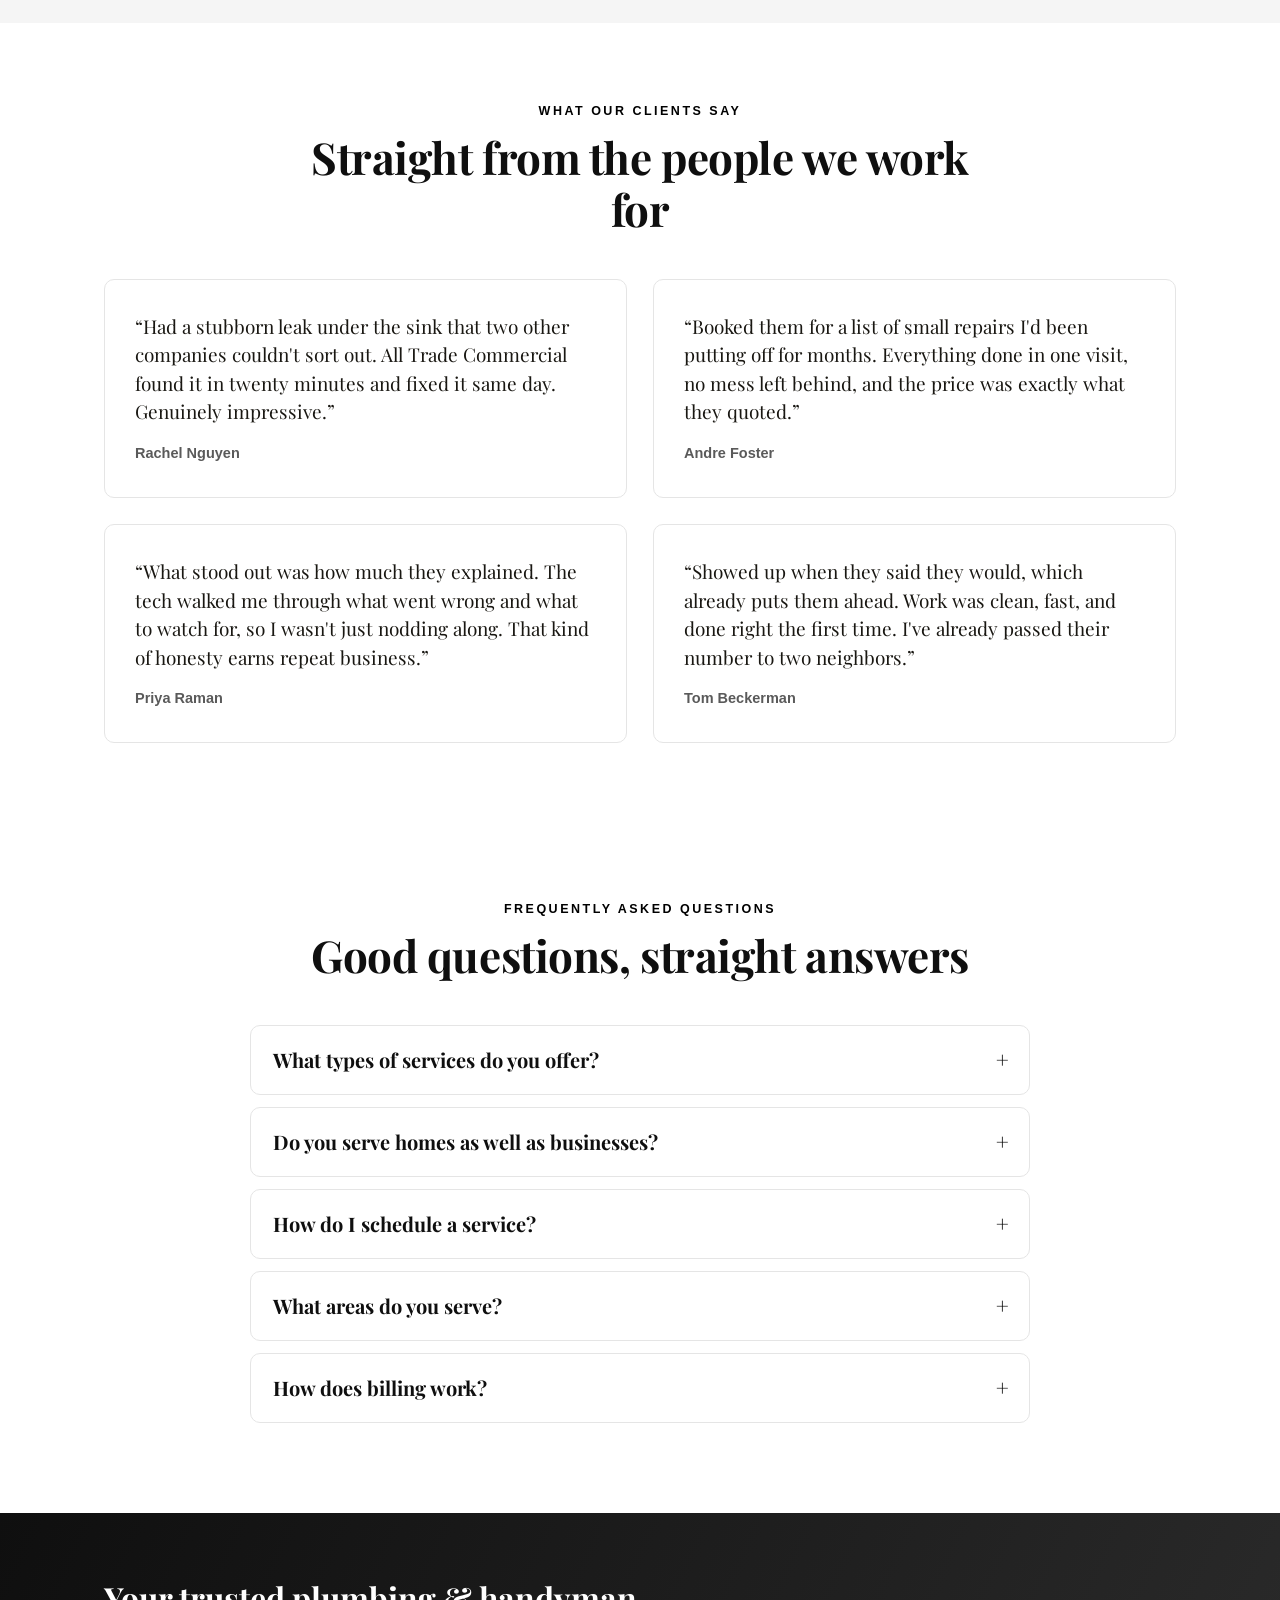
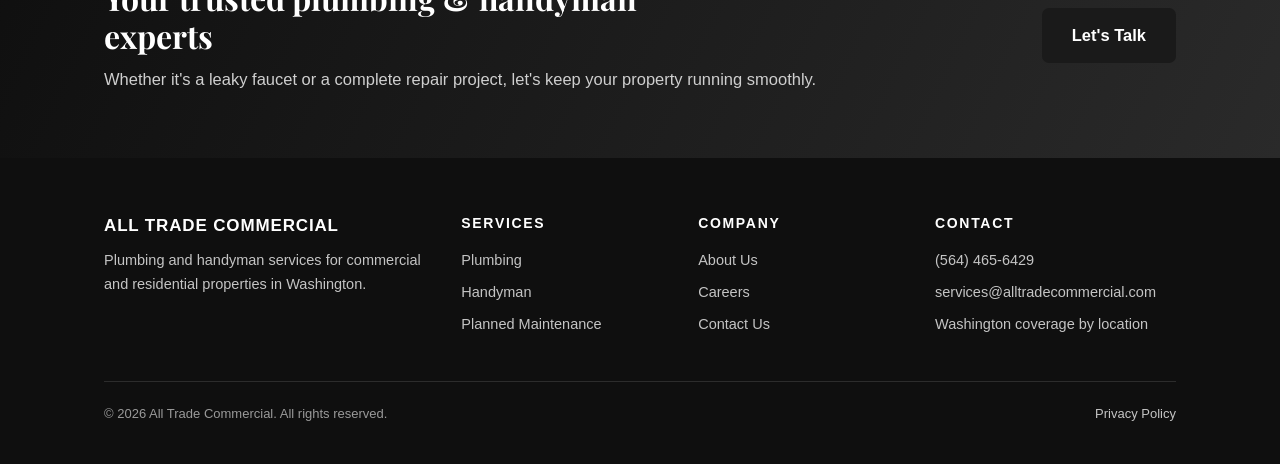
==== commit 149d5e05: "Add Careers page (hiring plumbers and handyman techs); nav and footer links Co-Authored-By: Claude F" ====
--- a/index.html
+++ b/index.html
@@ -48,7 +48,7 @@
         <a href="/services/">Services</a>
         <a href="/about/">About</a>
         
-        <a href="/contact/" class="btn">Contact Us</a>
+        <a href="/careers/">Careers</a><a href="/contact/" class="btn">Contact Us</a>
       </nav>
     </div>
   </header>
@@ -209,7 +209,7 @@
         </div>
         <div>
           <h4>Company</h4>
-          <a href="/about/">About Us</a>
+          <a href="/about/">About Us</a><a href="/careers/">Careers</a>
           
           <a href="/contact/">Contact Us</a>
         </div>
